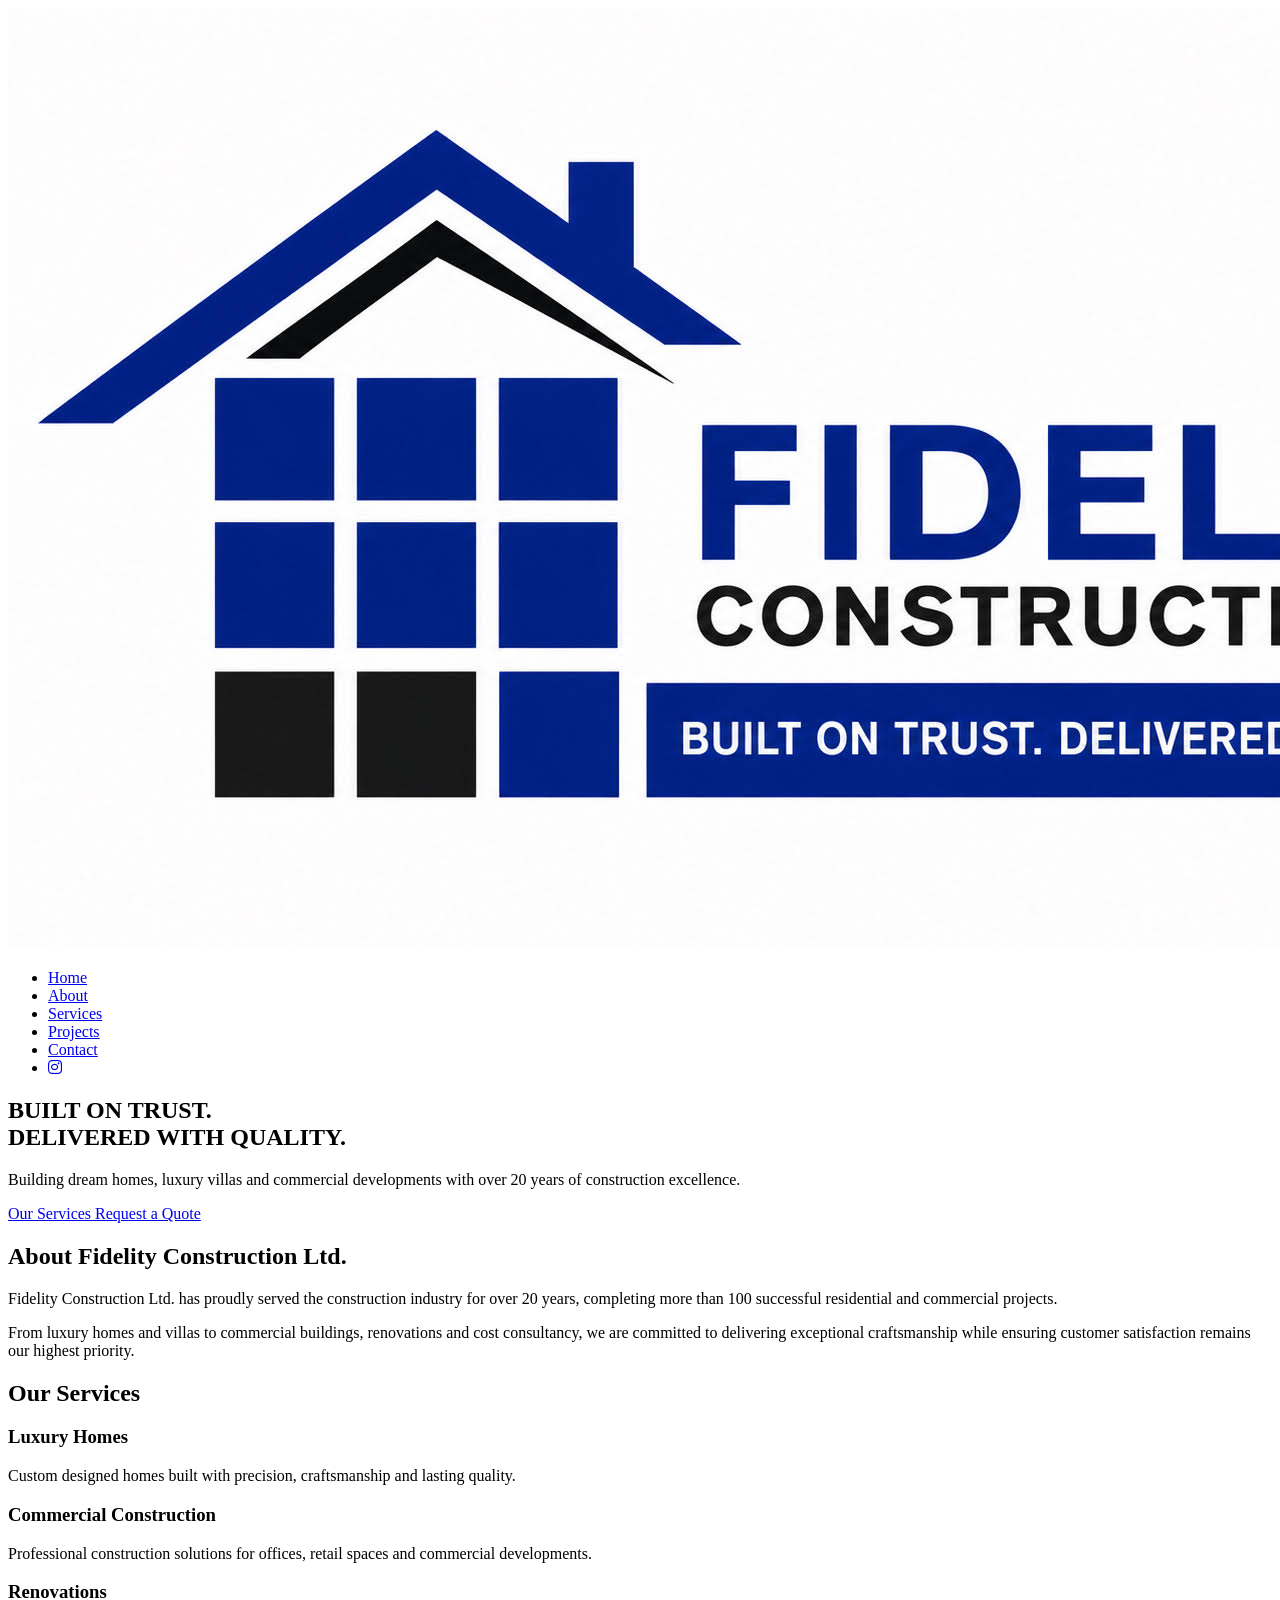
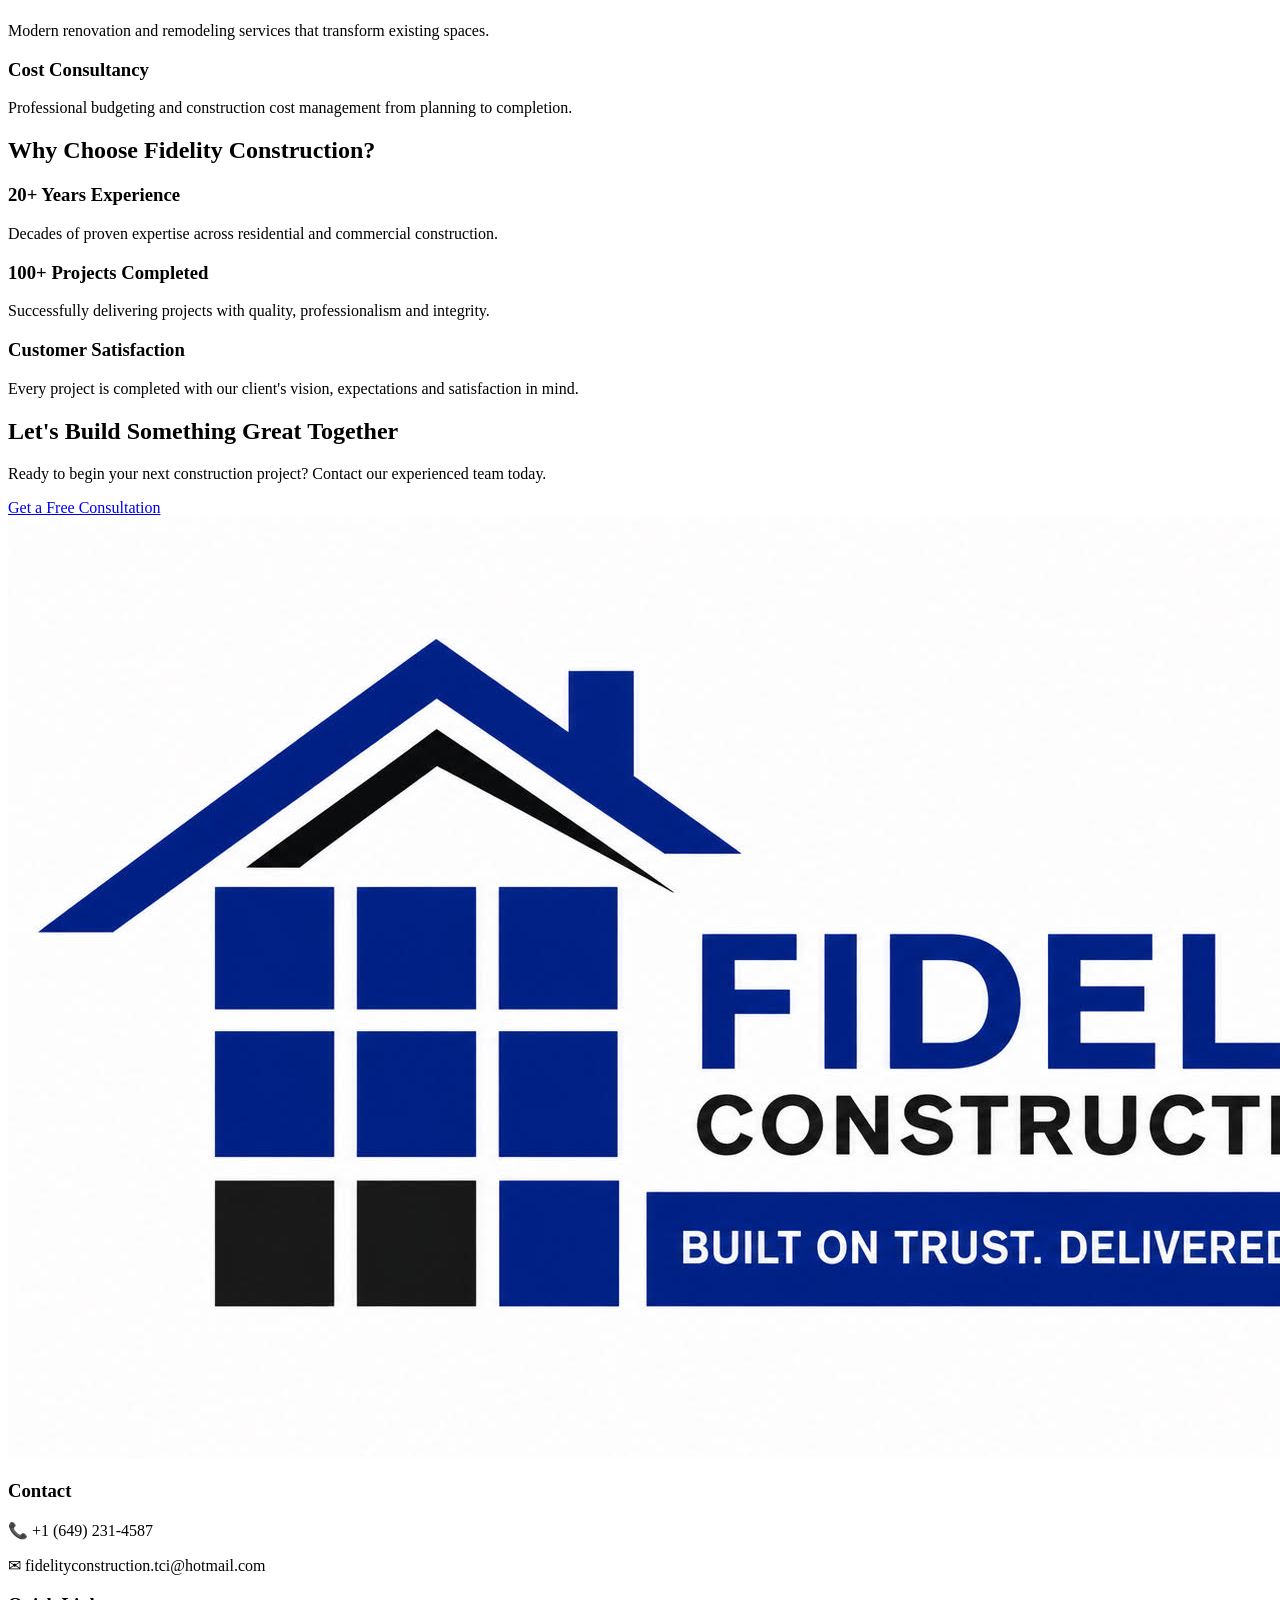
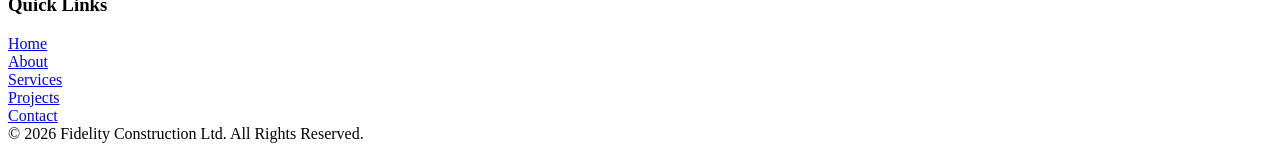
==== index.html @ 287dd8f8 "Update index.html" ====
<!DOCTYPE html>
<html lang="en">

<head>
    <meta charset="UTF-8">
    <meta name="viewport" content="width=device-width, initial-scale=1.0">

    <title>Fidelity Construction Ltd.</title>

    <meta name="description"
        content="Fidelity Construction Ltd. specializes in luxury homes, villas, commercial buildings, renovations and cost consultancy.">

    <link rel="preconnect" href="https://fonts.googleapis.com">
    <link rel="preconnect" href="https://fonts.gstatic.com" crossorigin>

    <link href="https://fonts.googleapis.com/css2?family=Montserrat:wght@400;600;700;800&family=Poppins:wght@300;400;500;600&display=swap"
        rel="stylesheet">
    <link
    rel="stylesheet"
    href="https://cdnjs.cloudflare.com/ajax/libs/font-awesome/6.7.2/css/all.min.css">

    <link rel="stylesheet" href="style.css">
</head>

<body>

    <!-- ========================= -->
    <!-- Navigation -->
    <!-- ========================= -->

    <header>

        <nav class="navbar">

            <div class="logo">

                <img src="images/logo.png" alt="Fidelity Construction Logo">

            </div>

<ul class="nav-links">
    <li><a href="#">Home</a></li>
    <li><a href="about.html">About</a></li>
    <li><a href="services.html">Services</a></li>
    <li><a href="projects.html">Projects</a></li>
    <li><a href="contact.html">Contact</a></li>

    <li>
        <a
            href="https://www.instagram.com/fidelityconstructiontci/"
            target="_blank"
            rel="noopener noreferrer"
            class="instagram-link"
            aria-label="Visit Fidelity Construction on Instagram"
        >
            <i class="fa-brands fa-instagram"></i>
        </a>
    </li>
</ul>

        </nav>

    </header>


    <!-- ========================= -->
    <!-- Hero Section -->
    <!-- ========================= -->

    <section class="hero">

        <div class="hero-overlay">

            <div class="hero-content">

                <h1>
                    BUILT ON TRUST.<br>
                    DELIVERED WITH QUALITY.
                </h1>

                <p>

                    Building dream homes, luxury villas and commercial
                    developments with over 20 years of construction excellence.

                </p>

                <div class="hero-buttons">

                    <a href="services.html" class="btn-primary">
                        Our Services
                    </a>

                    <a href="contact.html" class="btn-secondary">
                        Request a Quote
                    </a>

                </div>

            </div>

        </div>

    </section>


    <!-- ========================= -->
    <!-- About Preview -->
    <!-- ========================= -->

    <section class="about-preview">

        <div class="container">

            <h2>About Fidelity Construction Ltd.</h2>

            <p>

                Fidelity Construction Ltd. has proudly served the construction
                industry for over 20 years, completing more than 100 successful
                residential and commercial projects.

            </p>

            <p>

                From luxury homes and villas to commercial buildings,
                renovations and cost consultancy, we are committed to delivering
                exceptional craftsmanship while ensuring customer satisfaction
                remains our highest priority.

            </p>

        </div>

    </section>


    <!-- ========================= -->
    <!-- Services -->
    <!-- ========================= -->

    <section class="services">

        <div class="container">

            <h2>Our Services</h2>

            <div class="service-grid">

                <div class="service-card">

                    <h3>Luxury Homes</h3>

                    <p>
                        Custom designed homes built with precision,
                        craftsmanship and lasting quality.
                    </p>

                </div>

                <div class="service-card">

                    <h3>Commercial Construction</h3>

                    <p>
                        Professional construction solutions for offices,
                        retail spaces and commercial developments.
                    </p>

                </div>

                <div class="service-card">

                    <h3>Renovations</h3>

                    <p>
                        Modern renovation and remodeling services that
                        transform existing spaces.
                    </p>

                </div>

                <div class="service-card">

                    <h3>Cost Consultancy</h3>

                    <p>
                        Professional budgeting and construction cost
                        management from planning to completion.
                    </p>

                </div>

            </div>

        </div>

    </section>


    <!-- ========================= -->
    <!-- Why Choose Us -->
    <!-- ========================= -->

    <section class="why-us">

        <div class="container">

            <h2>Why Choose Fidelity Construction?</h2>

            <div class="features">

                <div class="feature">

                    <h3>20+ Years Experience</h3>

                    <p>
                        Decades of proven expertise across residential and
                        commercial construction.
                    </p>

                </div>

                <div class="feature">

                    <h3>100+ Projects Completed</h3>

                    <p>
                        Successfully delivering projects with quality,
                        professionalism and integrity.
                    </p>

                </div>

                <div class="feature">

                    <h3>Customer Satisfaction</h3>

                    <p>
                        Every project is completed with our client's vision,
                        expectations and satisfaction in mind.
                    </p>

                </div>

            </div>

        </div>

    </section>


    <!-- ========================= -->
    <!-- Contact Banner -->
    <!-- ========================= -->

    <section class="contact-banner">

        <div class="container">

            <h2>Let's Build Something Great Together</h2>

            <p>
                Ready to begin your next construction project?
                Contact our experienced team today.
            </p>

            <a href="contact.html" class="btn-primary">
                Get a Free Consultation
            </a>

        </div>

    </section>


    <!-- ========================= -->
    <!-- Footer -->
    <!-- ========================= -->

    <footer>

        <div class="container footer-container">

            <div>

                <img src="images/logo.png"
                    alt="Fidelity Construction Logo"
                    class="footer-logo">

            </div>

            <div>

                <h3>Contact</h3>

                <p>

                    📞 +1 (649) 231-4587

                </p>

                <p>

                    ✉ fidelityconstruction.tci@hotmail.com

                </p>

            </div>

            <div>

                <h3>Quick Links</h3>

                <a href="#">Home</a><br>

                <a href="about.html">About</a><br>

                <a href="services.html">Services</a><br>

                <a href="projects.html">Projects</a><br>

                <a href="contact.html">Contact</a>

            </div>

        </div>

        <div class="copyright">

            © 2026 Fidelity Construction Ltd.
            All Rights Reserved.

        </div>

    </footer>

</body>

</html>
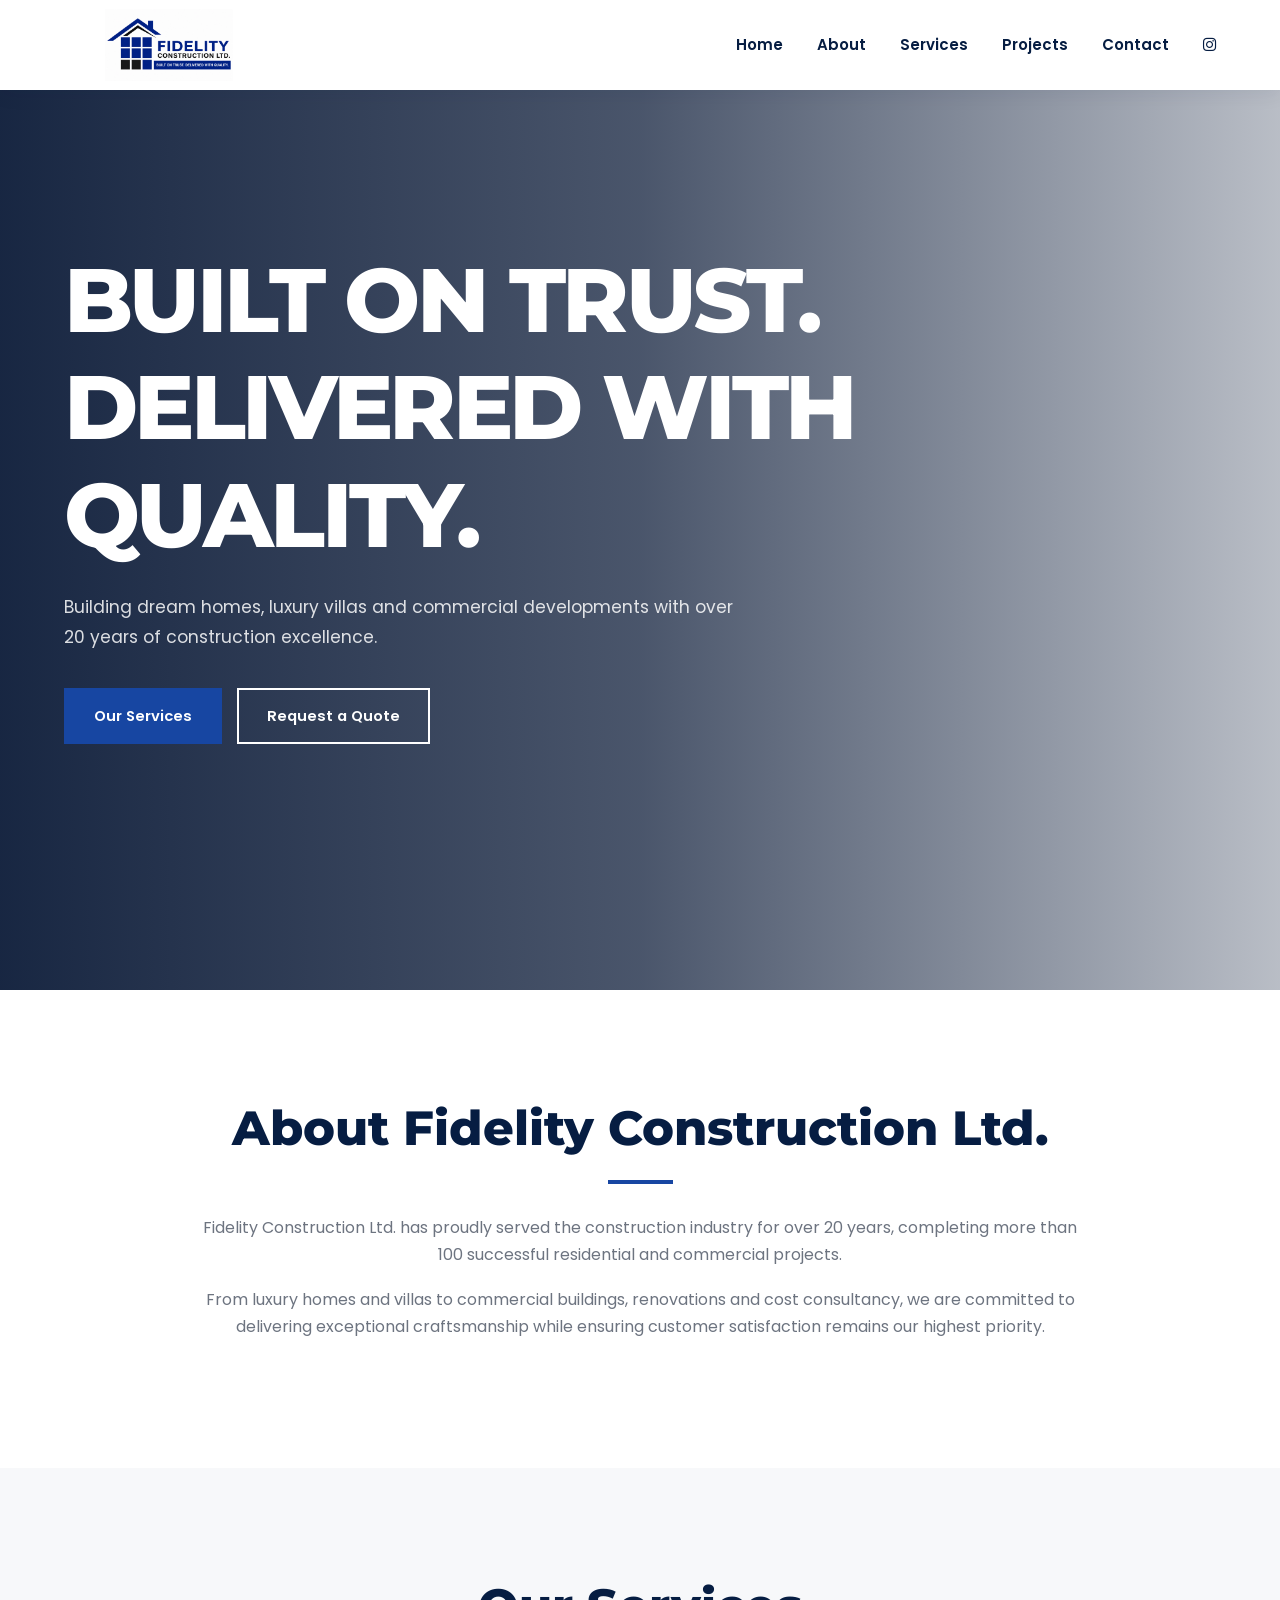
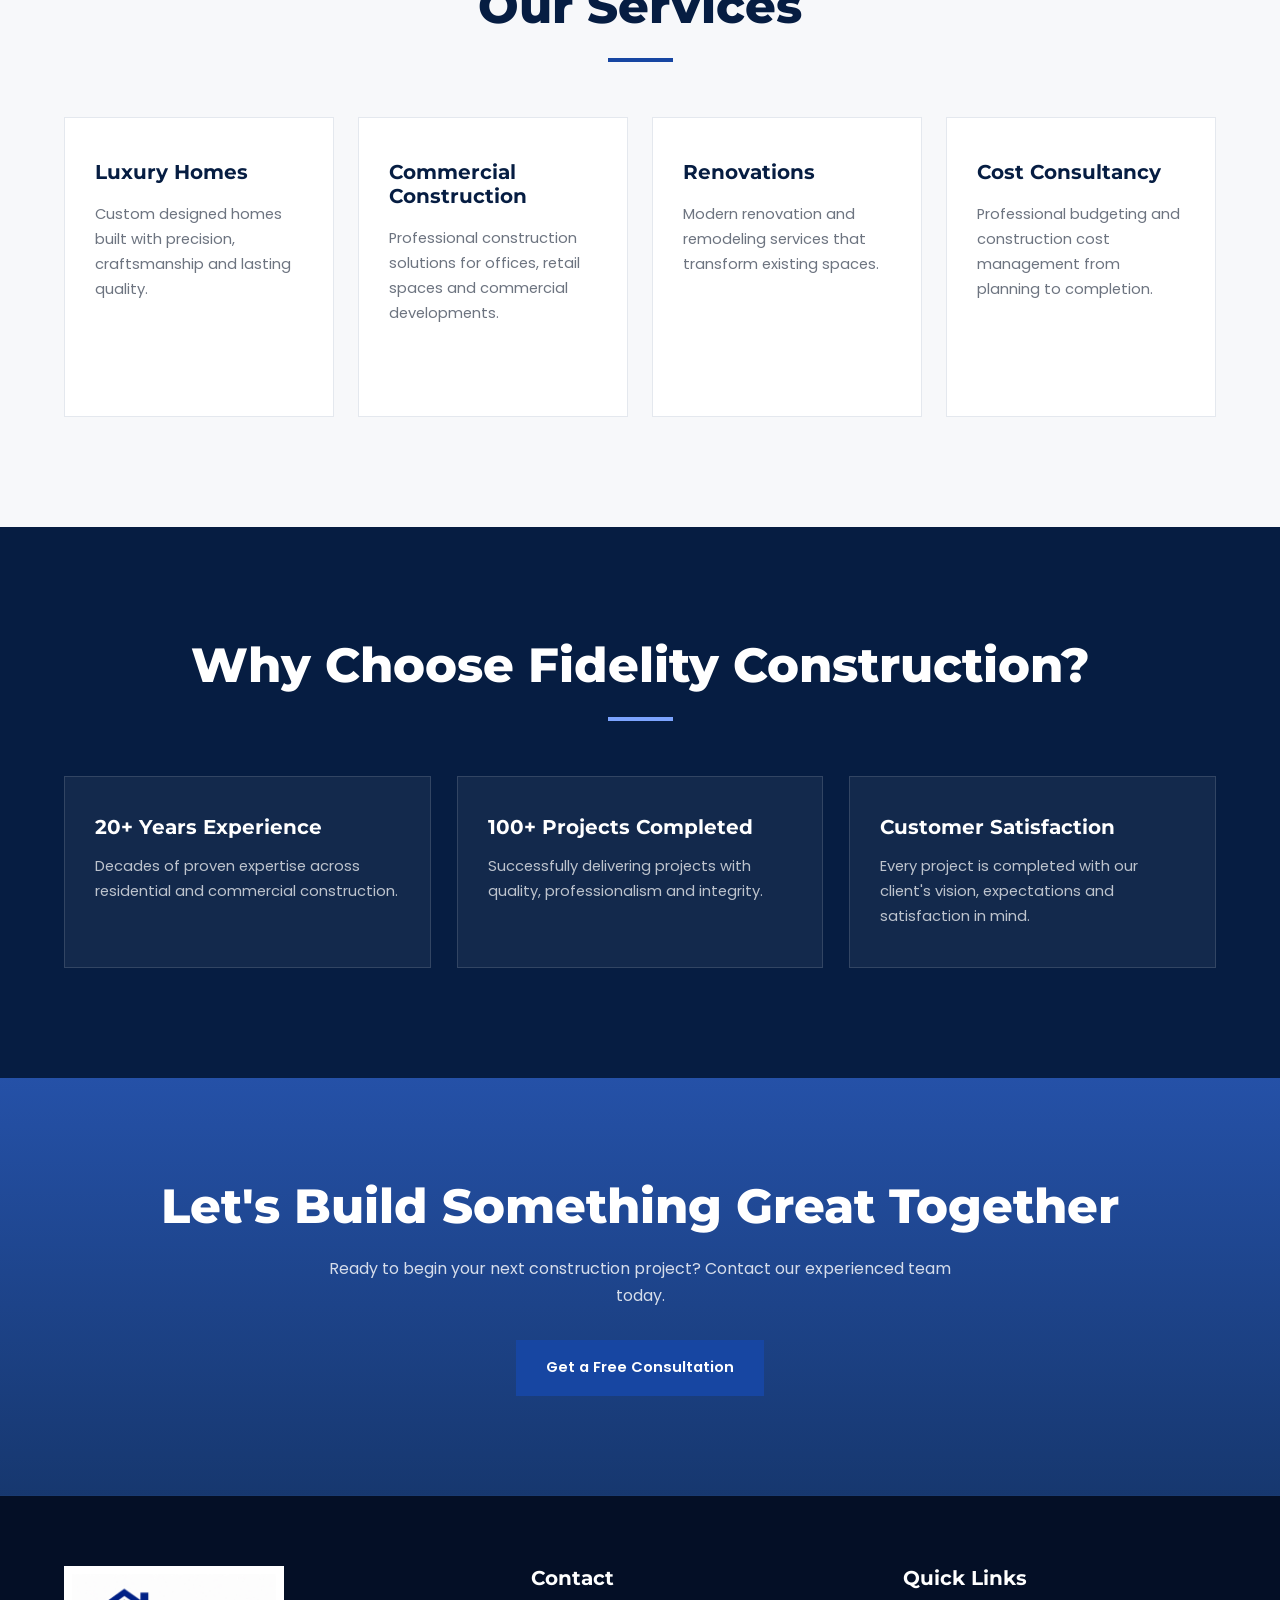
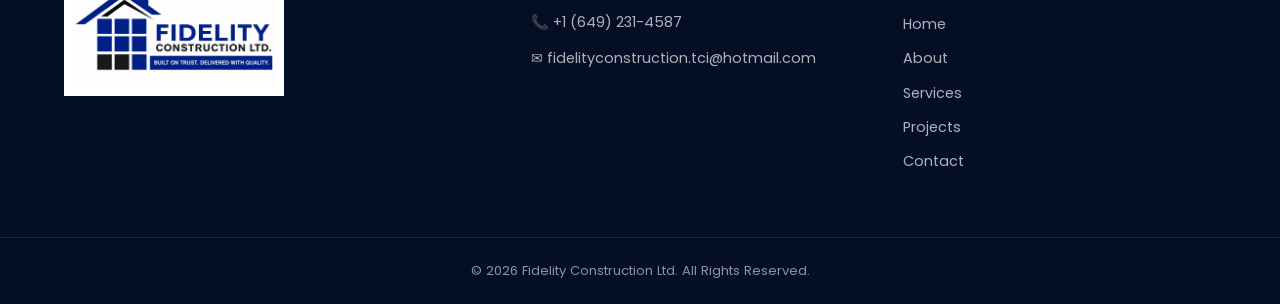
==== commit cd7bdc9c: "Update index.html" ====
--- a/index.html
+++ b/index.html
@@ -3,23 +3,28 @@
 
 <head>
     <meta charset="UTF-8">
-    <meta name="viewport" content="width=device-width, initial-scale=1.0">
+
+    <meta name="viewport"
+          content="width=device-width, initial-scale=1.0">
 
     <title>Fidelity Construction Ltd.</title>
 
-    <meta name="description"
-        content="Fidelity Construction Ltd. specializes in luxury homes, villas, commercial buildings, renovations and cost consultancy.">
-
-    <link rel="preconnect" href="https://fonts.googleapis.com">
-    <link rel="preconnect" href="https://fonts.gstatic.com" crossorigin>
-
-    <link href="https://fonts.googleapis.com/css2?family=Montserrat:wght@400;600;700;800&family=Poppins:wght@300;400;500;600&display=swap"
+    <link rel="preconnect"
+          href="https://fonts.googleapis.com">
+
+    <link rel="preconnect"
+          href="https://fonts.gstatic.com"
+          crossorigin>
+
+    <link
+        href="https://fonts.googleapis.com/css2?family=Montserrat:wght@400;600;700;800&family=Poppins:wght@300;400;500;600&display=swap"
         rel="stylesheet">
+
     <link
-    rel="stylesheet"
-    href="https://cdnjs.cloudflare.com/ajax/libs/font-awesome/6.7.2/css/all.min.css">
-
-    <link rel="stylesheet" href="style.css">
+        rel="stylesheet"
+        href="https://cdnjs.cloudflare.com/ajax/libs/font-awesome/6.7.2/css/all.min.css">
+
+<link rel="stylesheet" href="css/style.css">
 </head>
 
 <body>
--- a/css/style.css
+++ b/css/style.css
@@ -0,0 +1,665 @@
+/* ==================================================
+   FIDELITY CONSTRUCTION LTD.
+   MAIN WEBSITE STYLESHEET
+================================================== */
+
+
+/* ==================================================
+   ROOT COLORS AND VARIABLES
+================================================== */
+
+:root {
+    --primary-blue: #1746a2;
+    --dark-blue: #082b66;
+    --navy-blue: #061d42;
+    --light-blue: #eaf0ff;
+    --white: #ffffff;
+    --off-white: #f7f8fa;
+    --light-gray: #e4e8ee;
+    --medium-gray: #6d7480;
+    --dark-text: #1e2633;
+    --black: #111111;
+
+    --heading-font: "Montserrat", sans-serif;
+    --body-font: "Poppins", sans-serif;
+
+    --box-shadow: 0 15px 40px rgba(6, 29, 66, 0.12);
+    --transition: all 0.3s ease;
+}
+
+
+/* ==================================================
+   GENERAL RESET
+================================================== */
+
+* {
+    margin: 0;
+    padding: 0;
+    box-sizing: border-box;
+}
+
+html {
+    scroll-behavior: smooth;
+}
+
+body {
+    font-family: var(--body-font);
+    color: var(--dark-text);
+    background-color: var(--white);
+    line-height: 1.7;
+}
+
+img {
+    display: block;
+    max-width: 100%;
+}
+
+a {
+    text-decoration: none;
+    color: inherit;
+}
+
+ul {
+    list-style: none;
+}
+
+.container {
+    width: 90%;
+    max-width: 1180px;
+    margin: 0 auto;
+}
+
+
+/* ==================================================
+   TYPOGRAPHY
+================================================== */
+
+h1,
+h2,
+h3 {
+    font-family: var(--heading-font);
+    line-height: 1.2;
+}
+
+h2 {
+    margin-bottom: 20px;
+    color: var(--navy-blue);
+    font-size: clamp(2rem, 4vw, 3rem);
+    font-weight: 800;
+}
+
+h3 {
+    color: var(--navy-blue);
+    font-size: 1.25rem;
+}
+
+p {
+    color: var(--medium-gray);
+}
+
+
+/* ==================================================
+   NAVIGATION BAR
+================================================== */
+
+header {
+    position: fixed;
+    top: 0;
+    left: 0;
+    z-index: 1000;
+    width: 100%;
+    background-color: var(--white);
+    box-shadow: 0 4px 18px rgba(6, 29, 66, 0.08);
+}
+
+.navbar {
+    display: flex;
+    width: 90%;
+    max-width: 1180px;
+    min-height: 90px;
+    margin: 0 auto;
+    align-items: center;
+    justify-content: space-between;
+}
+
+.logo img {
+    width: 210px;
+    max-height: 72px;
+    object-fit: contain;
+}
+
+.nav-links {
+    display: flex;
+    align-items: center;
+    gap: 34px;
+}
+
+.nav-links a {
+    position: relative;
+    color: var(--navy-blue);
+    font-size: 0.94rem;
+    font-weight: 600;
+    transition: var(--transition);
+}
+
+.nav-links a:not(.instagram-link)::after {
+    position: absolute;
+    right: 0;
+    bottom: -8px;
+    left: 0;
+
+    height: 2px;
+
+    background-color: var(--primary-blue);
+
+    content: "";
+
+    transform: scaleX(0);
+    transform-origin: right;
+
+    transition: transform 0.3s ease;
+}
+
+.nav-links a:not(.instagram-link):hover::after {
+    transform: scaleX(1);
+    transform-origin: left;
+}
+
+.nav-links a:hover::after {
+    transform: scaleX(1);
+    transform-origin: left;
+}
+
+
+/* ==================================================
+   HERO SECTION
+================================================== */
+
+.hero {
+    min-height: 100vh;
+    margin-top: 90px;
+
+    background-image:
+        linear-gradient(
+            90deg,
+            rgba(4, 20, 50, 0.92) 0%,
+            rgba(4, 20, 50, 0.72) 50%,
+            rgba(4, 20, 50, 0.28) 100%
+        ),
+        url("images/hero.jpg");
+
+    background-position: center;
+    background-size: cover;
+    background-repeat: no-repeat;
+}
+
+.hero-overlay {
+    display: flex;
+    min-height: calc(100vh - 90px);
+    align-items: center;
+}
+
+.hero-content {
+    width: 90%;
+    max-width: 1180px;
+    margin: 0 auto;
+    padding: 90px 0;
+}
+
+.hero h1 {
+    max-width: 900px;
+    margin-bottom: 25px;
+    color: var(--white);
+    font-size: clamp(3rem, 7vw, 6.5rem);
+    font-weight: 800;
+    letter-spacing: -0.04em;
+    text-transform: uppercase;
+}
+
+.hero p {
+    max-width: 690px;
+    margin-bottom: 36px;
+    color: rgba(255, 255, 255, 0.84);
+    font-size: 1.08rem;
+}
+
+.hero-buttons {
+    display: flex;
+    flex-wrap: wrap;
+    gap: 15px;
+}
+
+
+/* ==================================================
+   BUTTONS
+================================================== */
+
+.btn-primary,
+.btn-secondary {
+    display: inline-flex;
+    min-height: 56px;
+    align-items: center;
+    justify-content: center;
+    padding: 0 28px;
+    border: 2px solid transparent;
+    font-size: 0.92rem;
+    font-weight: 600;
+    transition: var(--transition);
+}
+
+.btn-primary {
+    background-color: var(--primary-blue);
+    color: var(--white);
+}
+
+.btn-primary:hover {
+    background-color: #2360d5;
+    transform: translateY(-3px);
+}
+
+.btn-secondary {
+    border-color: var(--white);
+    color: var(--white);
+    background-color: transparent;
+}
+
+.btn-secondary:hover {
+    background-color: var(--white);
+    color: var(--navy-blue);
+    transform: translateY(-3px);
+}
+
+
+/* ==================================================
+   ABOUT PREVIEW SECTION
+================================================== */
+
+.about-preview {
+    padding: 110px 0;
+    background-color: var(--white);
+}
+
+.about-preview .container {
+    max-width: 900px;
+    text-align: center;
+}
+
+.about-preview h2::after {
+    display: block;
+    width: 65px;
+    height: 4px;
+    margin: 22px auto 30px;
+    background-color: var(--primary-blue);
+    content: "";
+}
+
+.about-preview p {
+    margin-bottom: 18px;
+    font-size: 1rem;
+}
+
+
+/* ==================================================
+   SERVICES SECTION
+================================================== */
+
+.services {
+    padding: 110px 0;
+    background-color: var(--off-white);
+}
+
+.services h2 {
+    margin-bottom: 55px;
+    text-align: center;
+}
+
+.services h2::after {
+    display: block;
+    width: 65px;
+    height: 4px;
+    margin: 22px auto 0;
+    background-color: var(--primary-blue);
+    content: "";
+}
+
+.service-grid {
+    display: grid;
+    grid-template-columns: repeat(4, 1fr);
+    gap: 24px;
+}
+
+.service-card {
+    position: relative;
+    min-height: 300px;
+    padding: 42px 30px;
+    overflow: hidden;
+    border: 1px solid var(--light-gray);
+    background-color: var(--white);
+    transition: var(--transition);
+}
+
+.service-card::before {
+    position: absolute;
+    top: 0;
+    left: 0;
+    width: 100%;
+    height: 5px;
+    background-color: var(--primary-blue);
+    content: "";
+    transform: scaleX(0);
+    transform-origin: left;
+    transition: transform 0.3s ease;
+}
+
+.service-card:hover {
+    border-color: transparent;
+    box-shadow: var(--box-shadow);
+    transform: translateY(-10px);
+}
+
+.service-card:hover::before {
+    transform: scaleX(1);
+}
+
+.service-card h3 {
+    margin-bottom: 18px;
+}
+
+.service-card p {
+    font-size: 0.92rem;
+}
+
+
+/* ==================================================
+   WHY CHOOSE US SECTION
+================================================== */
+
+.why-us {
+    padding: 110px 0;
+    background-color: var(--navy-blue);
+}
+
+.why-us h2 {
+    margin-bottom: 55px;
+    color: var(--white);
+    text-align: center;
+}
+
+.why-us h2::after {
+    display: block;
+    width: 65px;
+    height: 4px;
+    margin: 22px auto 0;
+    background-color: #7ca4ff;
+    content: "";
+}
+
+.features {
+    display: grid;
+    grid-template-columns: repeat(3, 1fr);
+    gap: 26px;
+}
+
+.feature {
+    padding: 38px 30px;
+    border: 1px solid rgba(255, 255, 255, 0.13);
+    background-color: rgba(255, 255, 255, 0.05);
+    transition: var(--transition);
+}
+
+.feature:hover {
+    background-color: rgba(255, 255, 255, 0.1);
+    transform: translateY(-7px);
+}
+
+.feature h3 {
+    margin-bottom: 15px;
+    color: var(--white);
+}
+
+.feature p {
+    color: rgba(255, 255, 255, 0.72);
+    font-size: 0.92rem;
+}
+
+
+/* ==================================================
+   CONTACT BANNER
+================================================== */
+
+.contact-banner {
+    padding: 100px 0;
+    background:
+        linear-gradient(
+            rgba(23, 70, 162, 0.94),
+            rgba(8, 43, 102, 0.94)
+        ),
+        url("images/contact-background.jpg");
+
+    background-position: center;
+    background-size: cover;
+    background-repeat: no-repeat;
+    text-align: center;
+}
+
+.contact-banner h2 {
+    color: var(--white);
+}
+
+.contact-banner p {
+    max-width: 650px;
+    margin: 0 auto 30px;
+    color: rgba(255, 255, 255, 0.82);
+}
+
+
+/* ==================================================
+   FOOTER
+================================================== */
+
+footer {
+    padding-top: 70px;
+    background-color: #040f26;
+}
+
+.footer-container {
+    display: grid;
+    grid-template-columns: 1.3fr 1fr 1fr;
+    gap: 60px;
+    padding-bottom: 55px;
+}
+
+.footer-logo {
+    width: 220px;
+    padding: 8px;
+    background-color: var(--white);
+}
+
+footer h3 {
+    margin-bottom: 20px;
+    color: var(--white);
+}
+
+footer p,
+footer a {
+    color: rgba(255, 255, 255, 0.68);
+    font-size: 0.9rem;
+}
+
+footer p {
+    margin-bottom: 12px;
+}
+
+footer a {
+    display: inline-block;
+    margin-bottom: 8px;
+    transition: var(--transition);
+}
+
+footer a:hover {
+    color: #8aafff;
+    transform: translateX(4px);
+}
+
+.copyright {
+    padding: 22px 20px;
+    border-top: 1px solid rgba(255, 255, 255, 0.1);
+    color: rgba(255, 255, 255, 0.55);
+    font-size: 0.82rem;
+    text-align: center;
+}
+
+
+/* ==================================================
+   TABLET RESPONSIVE DESIGN
+================================================== */
+
+@media screen and (max-width: 1000px) {
+
+    .navbar {
+        min-height: 82px;
+    }
+
+    .logo img {
+        width: 180px;
+    }
+
+    .nav-links {
+        gap: 22px;
+    }
+
+    .hero {
+        margin-top: 82px;
+    }
+
+    .hero-overlay {
+        min-height: calc(100vh - 82px);
+    }
+
+    .service-grid {
+        grid-template-columns: repeat(2, 1fr);
+    }
+
+    .features {
+        grid-template-columns: repeat(3, 1fr);
+    }
+
+    .footer-container {
+        gap: 35px;
+    }
+}
+
+
+/* ==================================================
+   MOBILE RESPONSIVE DESIGN
+================================================== */
+
+@media screen and (max-width: 760px) {
+
+    .navbar {
+        flex-direction: column;
+        padding: 14px 0 18px;
+    }
+
+    .logo img {
+        width: 175px;
+        margin-bottom: 12px;
+    }
+
+    .nav-links {
+        flex-wrap: wrap;
+        justify-content: center;
+        gap: 12px 20px;
+    }
+
+    .nav-links a {
+        font-size: 0.85rem;
+    }
+
+    .hero {
+        margin-top: 132px;
+        background-position: 65% center;
+    }
+
+    .hero-overlay {
+        min-height: calc(100vh - 132px);
+        background-color: rgba(4, 20, 50, 0.18);
+    }
+
+    .hero h1 {
+        font-size: clamp(2.7rem, 13vw, 4.5rem);
+    }
+
+    .hero p {
+        font-size: 0.98rem;
+    }
+
+    .hero-buttons {
+        flex-direction: column;
+    }
+
+    .btn-primary,
+    .btn-secondary {
+        width: 100%;
+    }
+
+    .about-preview,
+    .services,
+    .why-us,
+    .contact-banner {
+        padding: 80px 0;
+    }
+
+    .service-grid,
+    .features,
+    .footer-container {
+        grid-template-columns: 1fr;
+    }
+
+    .feature {
+        text-align: center;
+    }
+
+    .footer-container {
+        gap: 40px;
+    }
+}
+
+
+/* ==================================================
+   SMALL MOBILE DEVICES
+================================================== */
+
+@media screen and (max-width: 480px) {
+
+    .container,
+    .navbar,
+    .hero-content {
+        width: 92%;
+    }
+
+    .nav-links {
+        gap: 10px 15px;
+    }
+
+    .nav-links a {
+        font-size: 0.78rem;
+    }
+
+    .hero {
+        min-height: 670px;
+    }
+
+    .hero-overlay {
+        min-height: 670px;
+    }
+
+    .hero h1 {
+        font-size: 2.65rem;
+    }
+
+    .service-card {
+        min-height: auto;
+        padding: 35px 25px;
+    }
+}
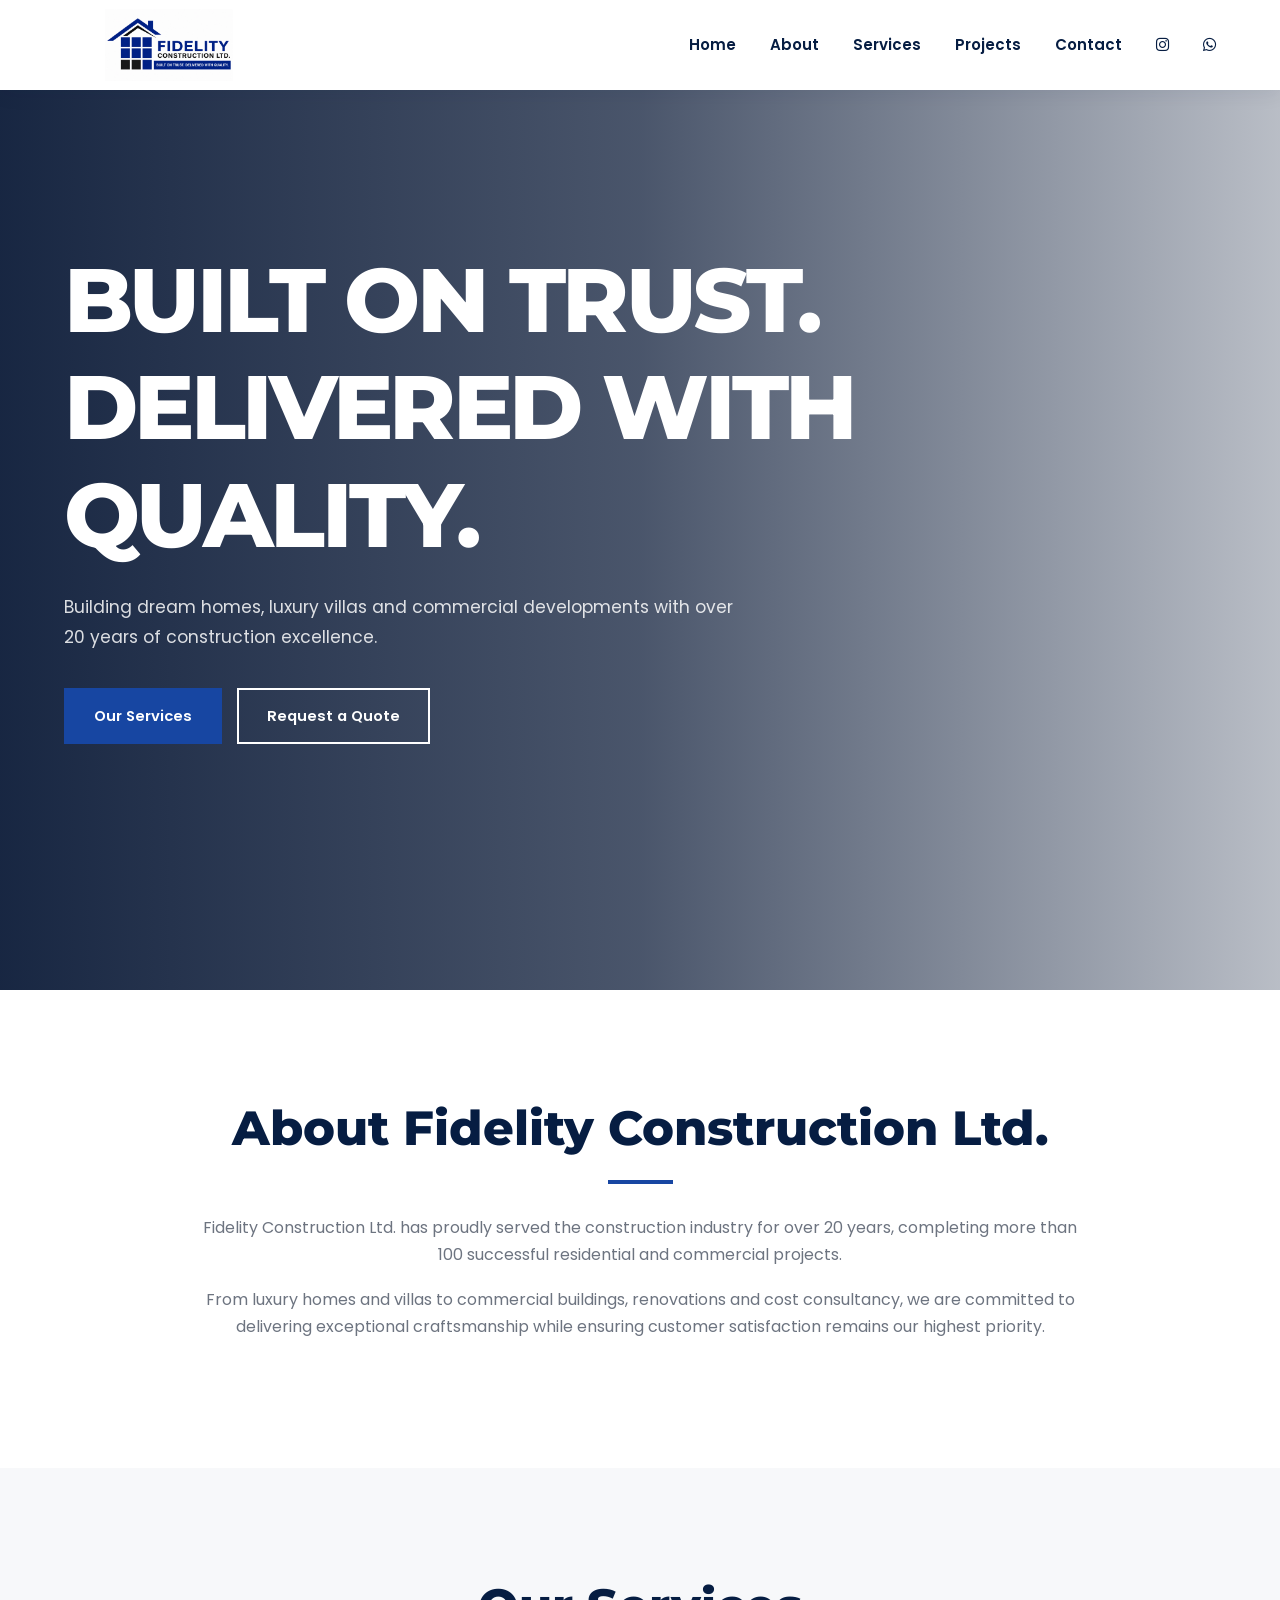
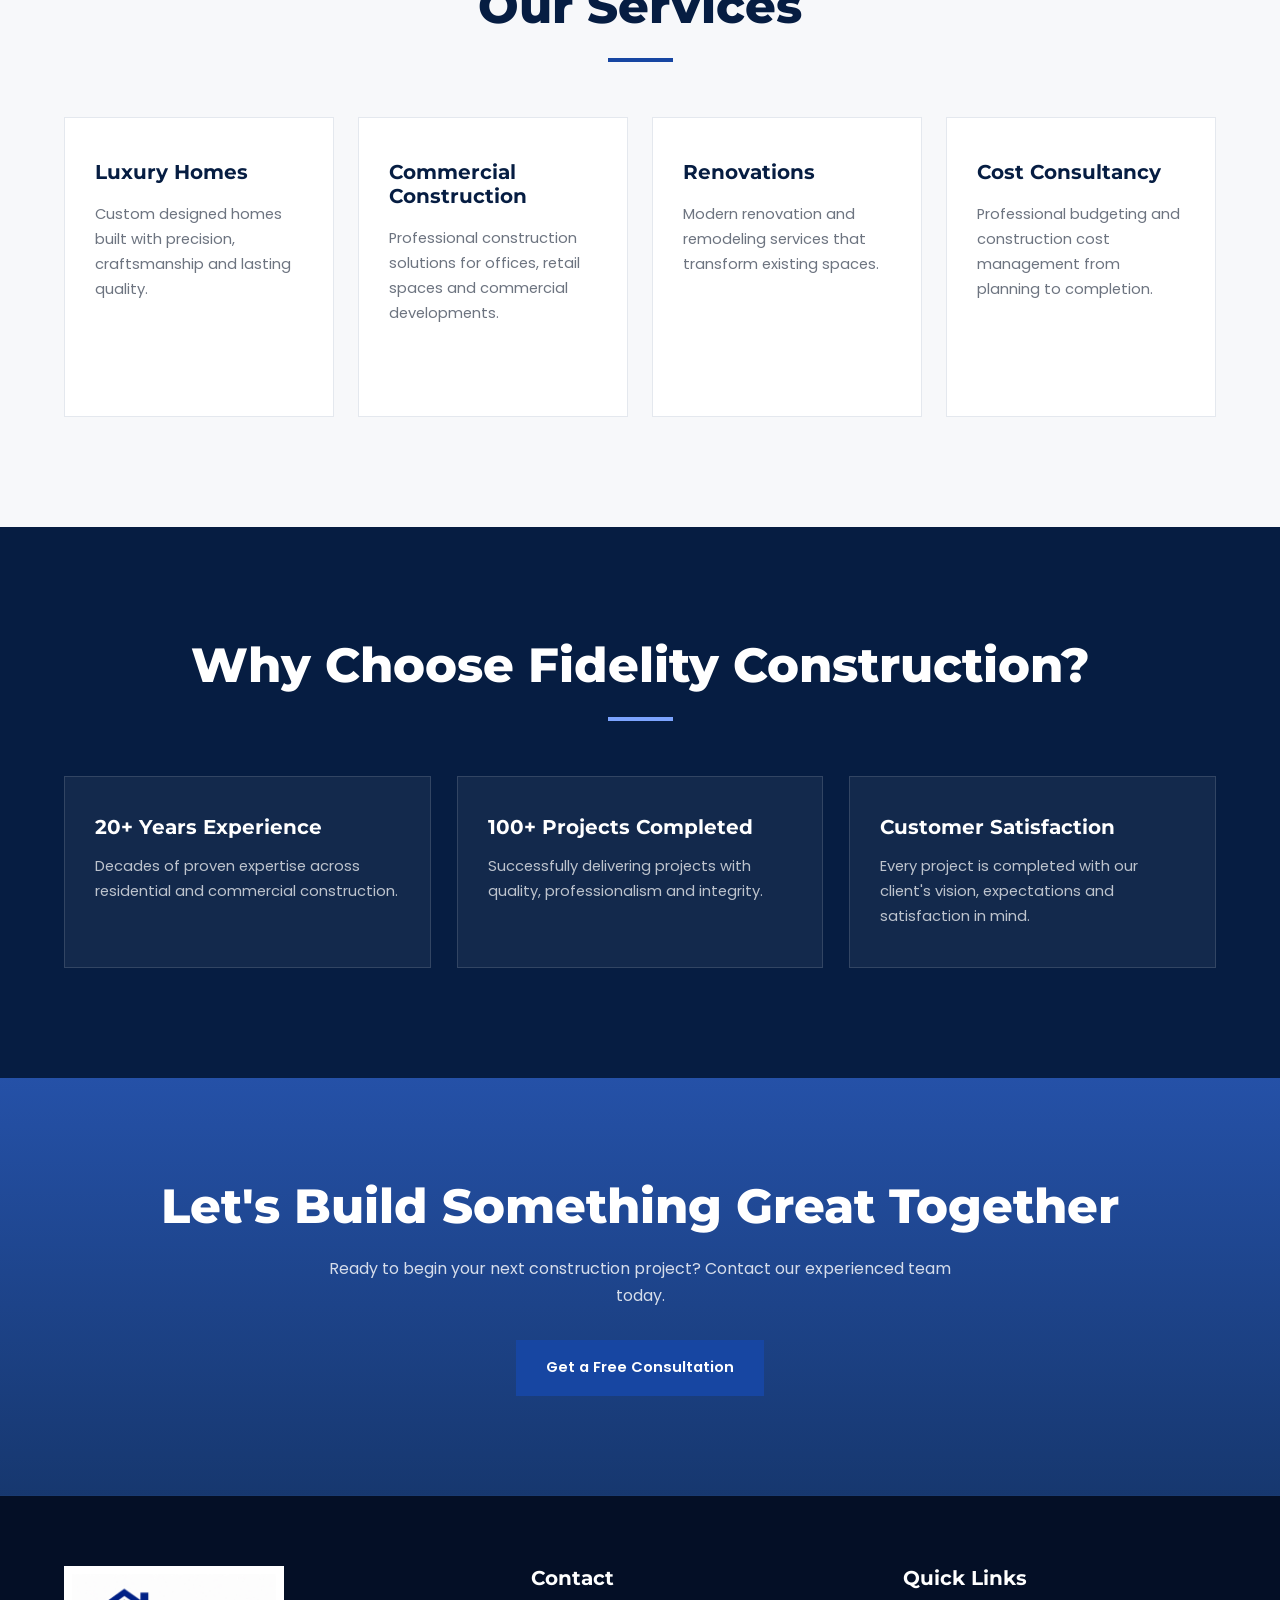
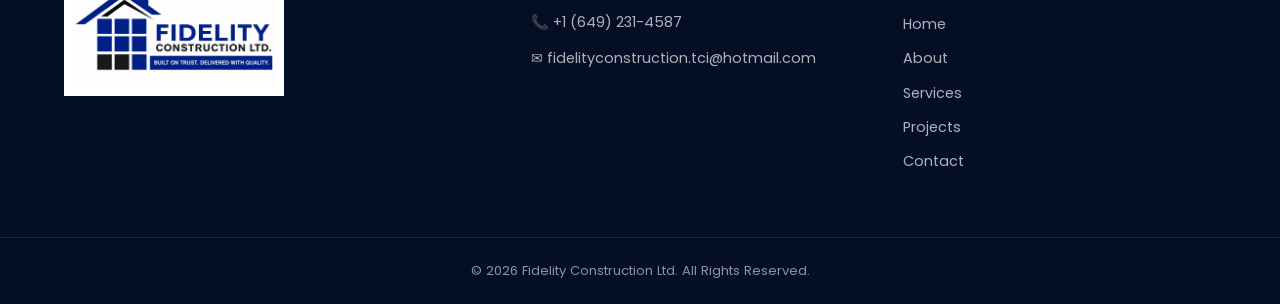
==== commit c1a64b58: "Update index.html" ====
--- a/index.html
+++ b/index.html
@@ -61,6 +61,18 @@
             <i class="fa-brands fa-instagram"></i>
         </a>
     </li>
+        <a
+            href="https://wa.me/16492314587"
+            target="_blank"
+            rel="noopener noreferrer"
+            class="whatsapp-link"
+            aria-label="Chat with us on WhatsApp">
+
+            <i class="fa-brands fa-whatsapp"></i>
+
+    </a>
+
+</li>
 </ul>
 
         </nav>
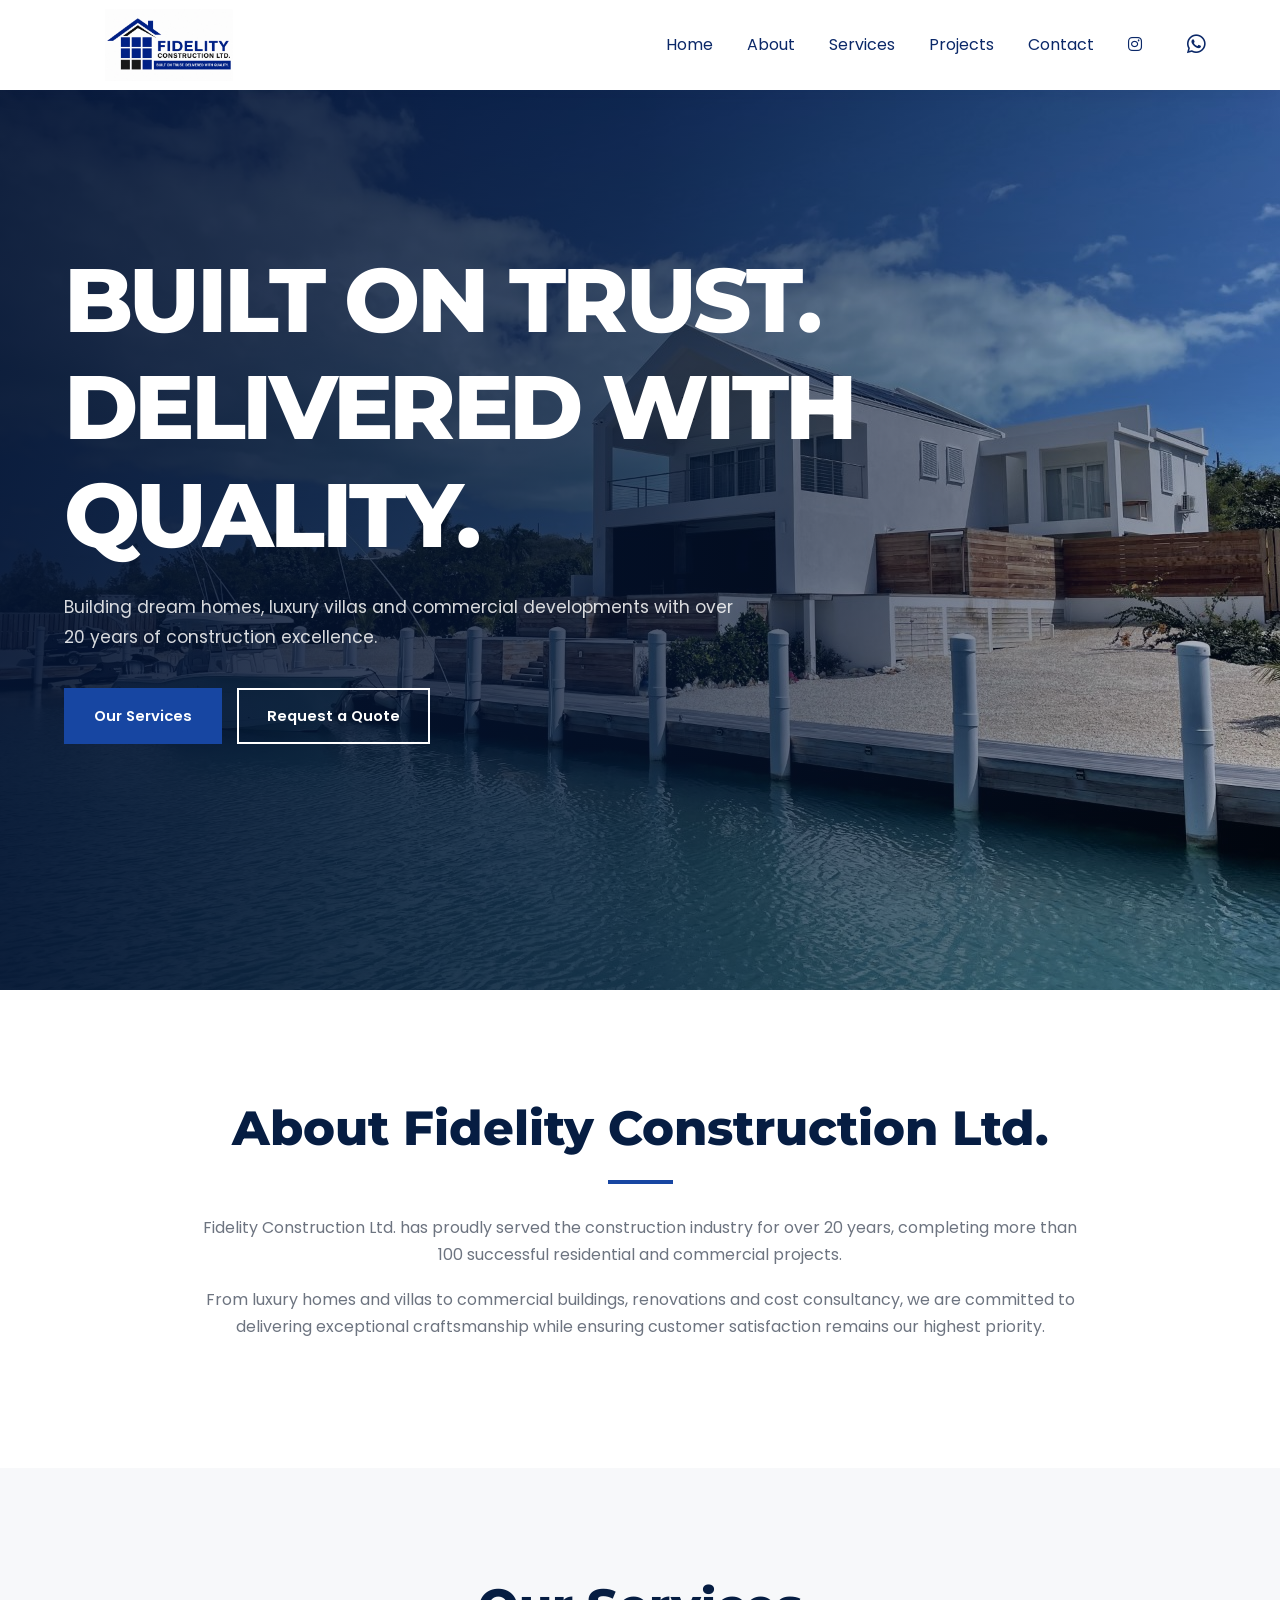
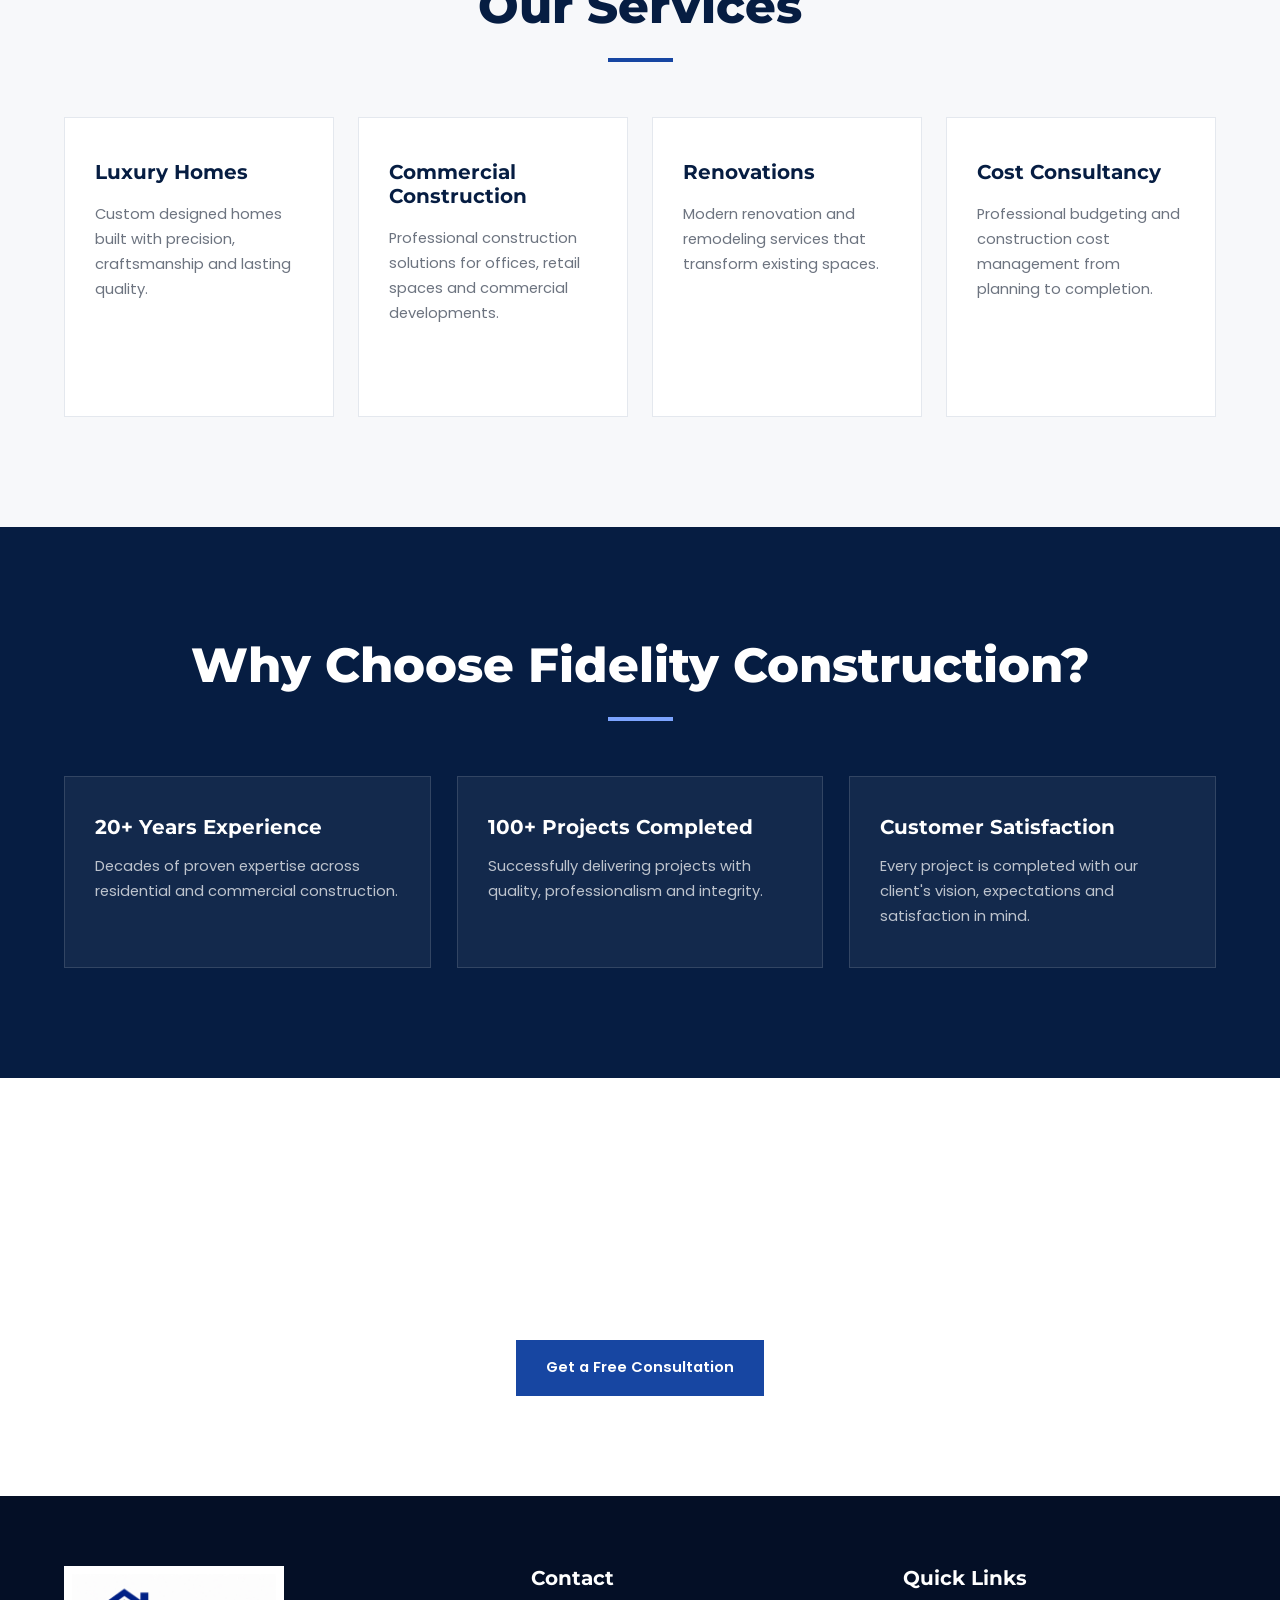
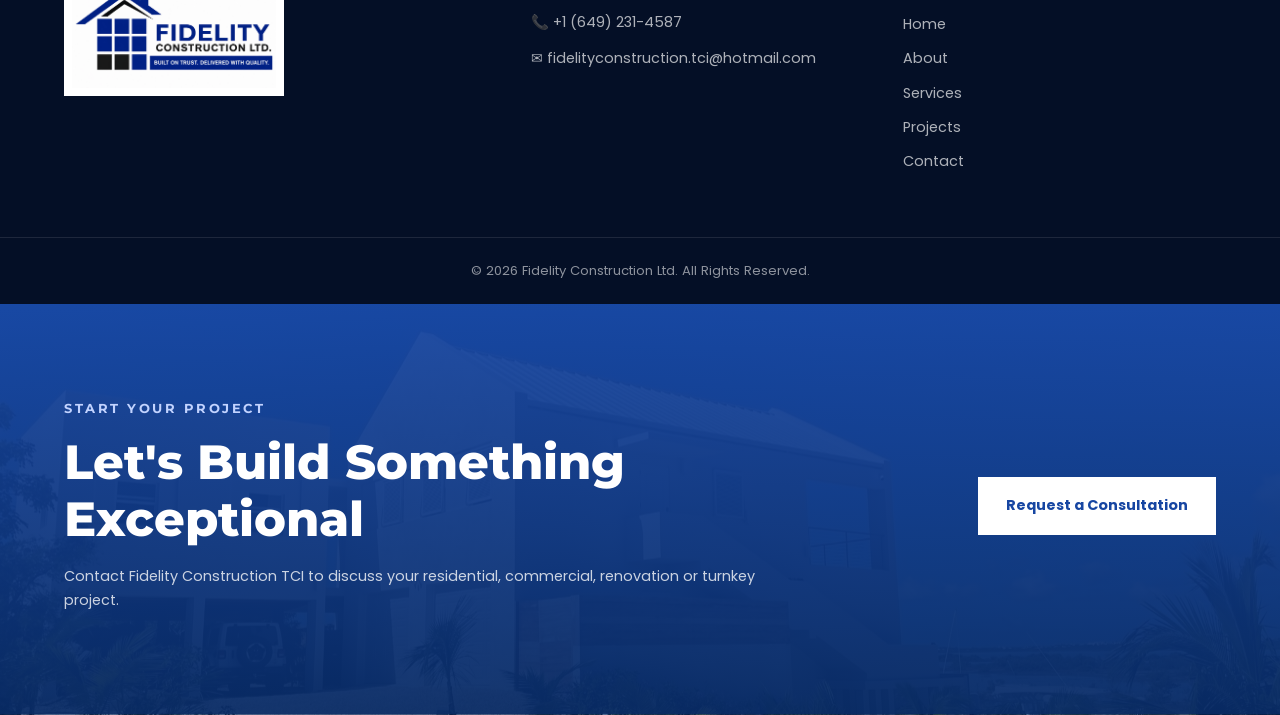
==== commit edece6ac: "Update index.html" ====
--- a/index.html
+++ b/index.html
@@ -350,7 +350,41 @@
             All Rights Reserved.
 
         </div>
-
+        
+<!-- ==========================================
+     CALL TO ACTION
+========================================== -->
+
+<section class="projects-page-cta">
+
+    <div class="container projects-cta-content">
+
+        <div>
+
+            <p class="projects-section-label">
+                START YOUR PROJECT
+            </p>
+
+            <h2>
+                Let's Build Something Exceptional
+            </h2>
+
+            <p>
+                Contact Fidelity Construction TCI to discuss your residential,
+                commercial, renovation or turnkey project.
+            </p>
+
+        </div>
+
+        <a href="contact.html" class="projects-cta-button">
+
+            Request a Consultation
+
+        </a>
+
+    </div>
+
+</section>
     </footer>
 
 </body>
--- a/css/style.css
+++ b/css/style.css
@@ -134,40 +134,69 @@
     gap: 34px;
 }
 
+/* Navigation links */
+
 .nav-links a {
     position: relative;
-    color: var(--navy-blue);
-    font-size: 0.94rem;
-    font-weight: 600;
-    transition: var(--transition);
-}
-
-.nav-links a:not(.instagram-link)::after {
+    color: #0b2868;
+    text-decoration: none;
+}
+
+/* Hide every underline by default */
+
+.nav-links a::after {
+    content: "";
     position: absolute;
     right: 0;
-    bottom: -8px;
+    bottom: -10px;
     left: 0;
 
     height: 2px;
-
-    background-color: var(--primary-blue);
-
-    content: "";
+    background-color: #1746a2;
 
     transform: scaleX(0);
-    transform-origin: right;
-
+    transform-origin: center;
     transition: transform 0.3s ease;
 }
 
-.nav-links a:not(.instagram-link):hover::after {
-    transform: scaleX(1);
-    transform-origin: left;
-}
+/* Show underline when hovering */
 
 .nav-links a:hover::after {
     transform: scaleX(1);
-    transform-origin: left;
+}
+
+/* Keep underline on the current page only */
+
+.nav-links a.active::after {
+    transform: scaleX(1);
+}
+
+/* Never underline social-media icons */
+
+.nav-links a.instagram-link::after,
+.nav-links a.whatsapp-link::after {
+    display: none;
+}
+.whatsapp-link{
+
+    display:flex;
+
+    align-items:center;
+
+    justify-content:center;
+
+    width:40px;
+
+    height:40px;
+
+    border-radius:50%;
+
+    color:#082B66;
+
+    font-size:1.35rem;
+
+    transition:0.3s ease;
+
 }
 
 
@@ -186,7 +215,7 @@
             rgba(4, 20, 50, 0.72) 50%,
             rgba(4, 20, 50, 0.28) 100%
         ),
-        url("images/hero.jpg");
+        url("../images/hero.jpg");
 
     background-position: center;
     background-size: cover;
@@ -434,8 +463,7 @@
             rgba(23, 70, 162, 0.94),
             rgba(8, 43, 102, 0.94)
         ),
-        url("images/contact-background.jpg");
-
+      url("../images/contact-background.jpg")
     background-position: center;
     background-size: cover;
     background-repeat: no-repeat;
@@ -625,41 +653,1792 @@
     }
 }
 
-
 /* ==================================================
-   SMALL MOBILE DEVICES
+   ABOUT PAGE
 ================================================== */
 
-@media screen and (max-width: 480px) {
-
-    .container,
-    .navbar,
-    .hero-content {
-        width: 92%;
-    }
-
-    .nav-links {
-        gap: 10px 15px;
-    }
-
-    .nav-links a {
-        font-size: 0.78rem;
-    }
-
-    .hero {
-        min-height: 670px;
-    }
-
-    .hero-overlay {
-        min-height: 670px;
-    }
-
-    .hero h1 {
-        font-size: 2.65rem;
-    }
-
-    .service-card {
+/* About hero */
+
+.about-hero {
+    min-height: 620px;
+    margin-top: 90px;
+
+    background-image:
+        linear-gradient(
+            90deg,
+            rgba(4, 20, 50, 0.88) 0%,
+            rgba(4, 20, 50, 0.68) 50%,
+            rgba(4, 20, 50, 0.3) 100%
+        ),
+        url("../images/hero.jpg")
+
+    background-position: center;
+    background-size: cover;
+    background-repeat: no-repeat;
+}
+
+.about-hero .hero-overlay {
+    display: flex;
+    min-height: 620px;
+    align-items: center;
+}
+
+.about-hero .hero-content {
+    width: 90%;
+    max-width: 1180px;
+    margin: 0 auto;
+    padding: 80px 0;
+    text-align: left;
+}
+
+.about-hero .hero-subtitle {
+    margin-bottom: 18px;
+    color: #9cb9ff;
+    font-family: var(--heading-font);
+    font-size: 0.85rem;
+    font-weight: 700;
+    letter-spacing: 3px;
+}
+
+.about-hero h1 {
+    max-width: 900px;
+    margin-bottom: 25px;
+    color: var(--white);
+    font-size: clamp(2.8rem, 6vw, 5rem);
+    font-weight: 800;
+    line-height: 1.12;
+    letter-spacing: -0.03em;
+    text-transform: uppercase;
+}
+
+.about-hero .hero-content > p:last-child {
+    max-width: 670px;
+    margin: 0;
+    color: rgba(255, 255, 255, 0.84);
+    font-size: 1.08rem;
+}
+
+
+/* Our story */
+
+.about {
+    padding: 110px 0;
+    background-color: var(--white);
+}
+
+.section-title {
+    max-width: 780px;
+    margin-bottom: 50px;
+}
+
+.section-title span {
+    display: inline-block;
+    margin-bottom: 12px;
+    color: var(--primary-blue);
+    font-family: var(--heading-font);
+    font-size: 0.82rem;
+    font-weight: 700;
+    letter-spacing: 2.5px;
+}
+
+.section-title h2 {
+    margin-bottom: 0;
+}
+
+.about-grid {
+    display: grid;
+    grid-template-columns: 1.05fr 0.95fr;
+    align-items: center;
+    gap: 70px;
+}
+
+.about-grid p {
+    color: var(--medium-gray);
+    line-height: 1.9;
+}
+
+.about-grid img {
+    width: 100%;
+    min-height: 560px;
+    border-radius: 6px;
+    object-fit: cover;
+    box-shadow: var(--box-shadow);
+}
+
+
+/* Mission and vision */
+
+.services .section-title {
+    margin-right: auto;
+    margin-left: auto;
+    text-align: center;
+}
+
+.services-grid {
+    display: grid;
+    grid-template-columns: repeat(2, 1fr);
+    max-width: 1000px;
+    margin: 0 auto;
+    gap: 30px;
+}
+
+.services-grid .service-card {
+    min-height: 360px;
+    padding: 48px 38px;
+    text-align: center;
+}
+
+.services-grid .service-card i {
+    display: flex;
+    width: 82px;
+    height: 82px;
+    align-items: center;
+    justify-content: center;
+    margin: 0 auto 26px;
+    border-radius: 50%;
+    background-color: var(--light-blue);
+    color: var(--primary-blue);
+    font-size: 2rem;
+}
+
+.services-grid .service-card h3 {
+    margin-bottom: 18px;
+    font-size: 1.5rem;
+}
+
+.services-grid .service-card p {
+    line-height: 1.9;
+}
+
+
+/* About-page contact button */
+
+.contact-banner .btn {
+    display: inline-flex;
+    min-height: 56px;
+    align-items: center;
+    justify-content: center;
+    padding: 0 30px;
+    background-color: var(--white);
+    color: var(--primary-blue);
+    font-size: 0.92rem;
+    font-weight: 700;
+    transition: var(--transition);
+}
+
+.contact-banner .btn:hover {
+    background-color: var(--navy-blue);
+    color: var(--white);
+    transform: translateY(-3px);
+}
+
+
+/* About-page footer HTML */
+
+.footer-content {
+    width: 90%;
+    max-width: 850px;
+    margin: 0 auto;
+    padding-bottom: 50px;
+    text-align: center;
+}
+
+.footer-content img {
+    width: 220px;
+    margin: 0 auto 25px;
+    padding: 8px;
+    background-color: var(--white);
+}
+
+.footer-content p {
+    margin-bottom: 10px;
+}
+
+
+/* ==================================================
+   ABOUT PAGE RESPONSIVE DESIGN
+================================================== */
+
+@media screen and (max-width: 1000px) {
+
+    .about-grid {
+        grid-template-columns: 1fr;
+        gap: 50px;
+    }
+
+    .about-grid img {
+        min-height: 440px;
+    }
+}
+
+@media screen and (max-width: 760px) {
+
+    .about-hero {
+        min-height: 520px;
+        margin-top: 132px;
+        background-position: 65% center;
+    }
+
+    .about-hero .hero-overlay {
+        min-height: 520px;
+    }
+
+    .about-hero .hero-content {
+        padding: 65px 0;
+        text-align: center;
+    }
+
+    .about-hero h1 {
+        font-size: clamp(2.2rem, 11vw, 3.5rem);
+    }
+
+    .about-hero .hero-content > p:last-child {
+        margin-right: auto;
+        margin-left: auto;
+    }
+
+    .about {
+        padding: 80px 0;
+    }
+
+    .section-title {
+        margin-bottom: 38px;
+        text-align: center;
+    }
+
+    .about-grid img {
+        min-height: 340px;
+    }
+
+    .services-grid {
+        grid-template-columns: 1fr;
+    }
+
+    .services-grid .service-card {
         min-height: auto;
-        padding: 35px 25px;
-    }
-}
+        padding: 40px 25px;
+    }
+}
+
+/* ==================================================
+   CONTACT HERO
+================================================== */
+
+.contact-page-hero {
+    min-height: 580px;
+    margin-top: 90px;
+
+    background-image:
+        linear-gradient(
+            90deg,
+            rgba(4, 20, 50, 0.9) 0%,
+            rgba(4, 20, 50, 0.65) 55%,
+            rgba(4, 20, 50, 0.25) 100%
+        ),
+        url("../images/contact-hero.jpg");
+
+    background-position: center;
+    background-size: cover;
+    background-repeat: no-repeat;
+}
+
+.contact-page-hero-overlay {
+    display: flex;
+    min-height: 580px;
+    align-items: center;
+}
+
+.contact-page-hero-content {
+    width: 90%;
+    max-width: 1180px;
+    margin: 0 auto;
+    padding: 80px 0;
+}
+
+.contact-eyebrow {
+    margin-bottom: 16px;
+    color: #9cb9ff;
+    font-family: var(--heading-font);
+    font-size: 0.85rem;
+    font-weight: 700;
+    letter-spacing: 3px;
+}
+
+.contact-page-hero h1 {
+    max-width: 900px;
+    margin-bottom: 25px;
+    color: var(--white);
+    font-family: var(--heading-font);
+    font-size: clamp(2.8rem, 6vw, 5.5rem);
+    font-weight: 800;
+    line-height: 1.08;
+    text-transform: uppercase;
+}
+
+.contact-page-hero-content > p:last-child {
+    max-width: 700px;
+    color: rgba(255, 255, 255, 0.86);
+    font-size: 1.08rem;
+}
+
+
+/* Contact heading */
+
+.contact-section-heading {
+    max-width: 760px;
+    margin: 0 auto 55px;
+    text-align: center;
+}
+
+.contact-section-heading span,
+.contact-form-intro > span,
+.instagram-cta-content span {
+    display: inline-block;
+    margin-bottom: 12px;
+    color: var(--primary-blue);
+    font-family: var(--heading-font);
+    font-size: 0.82rem;
+    font-weight: 700;
+    letter-spacing: 2.5px;
+}
+
+.contact-section-heading p {
+    max-width: 650px;
+    margin: 0 auto;
+}
+
+
+/* Contact cards */
+
+.contact-details-section {
+    padding: 110px 0;
+    background-color: var(--white);
+}
+
+.contact-cards {
+    display: grid;
+    grid-template-columns: repeat(4, 1fr);
+    gap: 24px;
+}
+
+.contact-card {
+    position: relative;
+    min-height: 320px;
+    padding: 38px 28px;
+    overflow: hidden;
+    border: 1px solid var(--light-gray);
+    background-color: var(--white);
+    text-align: center;
+    transition: var(--transition);
+}
+
+.contact-card::before {
+    position: absolute;
+    top: 0;
+    left: 0;
+    width: 100%;
+    height: 5px;
+    background-color: var(--primary-blue);
+    content: "";
+    transform: scaleX(0);
+    transform-origin: left;
+    transition: transform 0.3s ease;
+}
+
+.contact-card:hover {
+    border-color: transparent;
+    box-shadow: var(--box-shadow);
+    transform: translateY(-8px);
+}
+
+.contact-card:hover::before {
+    transform: scaleX(1);
+}
+
+.contact-card-icon {
+    display: flex;
+    width: 74px;
+    height: 74px;
+    align-items: center;
+    justify-content: center;
+    margin: 0 auto 24px;
+    border-radius: 50%;
+    background-color: var(--light-blue);
+    color: var(--primary-blue);
+    font-size: 1.7rem;
+}
+
+.contact-card h3 {
+    margin-bottom: 14px;
+    font-size: 1.25rem;
+}
+
+.contact-card p {
+    min-height: 75px;
+    margin-bottom: 18px;
+    font-size: 0.9rem;
+}
+
+.contact-card a {
+    color: var(--primary-blue);
+    font-size: 0.88rem;
+    font-weight: 600;
+    overflow-wrap: anywhere;
+}
+
+.contact-card a:hover {
+    color: var(--dark-blue);
+}
+
+
+/* Contact form section */
+
+.contact-form-section {
+    padding: 110px 0;
+    background-color: var(--off-white);
+}
+
+.contact-form-grid {
+    display: grid;
+    grid-template-columns: 0.85fr 1.15fr;
+    align-items: start;
+    gap: 75px;
+}
+
+.contact-form-intro h2 {
+    margin-bottom: 24px;
+}
+
+.contact-form-intro > p {
+    margin-bottom: 38px;
+}
+
+.contact-benefit {
+    display: flex;
+    align-items: flex-start;
+    gap: 18px;
+    margin-bottom: 26px;
+}
+
+.contact-benefit > i {
+    display: flex;
+    flex: 0 0 42px;
+    width: 42px;
+    height: 42px;
+    align-items: center;
+    justify-content: center;
+    border-radius: 50%;
+    background-color: var(--primary-blue);
+    color: var(--white);
+    font-size: 0.85rem;
+}
+
+.contact-benefit h3 {
+    margin-bottom: 6px;
+    font-size: 1.05rem;
+}
+
+.contact-benefit p {
+    font-size: 0.9rem;
+}
+
+
+/* Form */
+
+.contact-form {
+    padding: 45px;
+    background-color: var(--white);
+    box-shadow: var(--box-shadow);
+}
+
+.form-row {
+    display: grid;
+    grid-template-columns: repeat(2, 1fr);
+    gap: 20px;
+}
+
+.form-group {
+    margin-bottom: 22px;
+}
+
+.form-group label {
+    display: block;
+    margin-bottom: 9px;
+    color: var(--navy-blue);
+    font-family: var(--heading-font);
+    font-size: 0.88rem;
+    font-weight: 700;
+}
+
+.form-group input,
+.form-group select,
+.form-group textarea {
+    width: 100%;
+    border: 1px solid var(--light-gray);
+    border-radius: 0;
+    outline: none;
+    background-color: var(--white);
+    color: var(--dark-text);
+    font-family: var(--body-font);
+    font-size: 0.92rem;
+    transition: var(--transition);
+}
+
+.form-group input,
+.form-group select {
+    min-height: 54px;
+    padding: 0 16px;
+}
+
+.form-group textarea {
+    min-height: 160px;
+    padding: 16px;
+    resize: vertical;
+}
+
+.form-group input:focus,
+.form-group select:focus,
+.form-group textarea:focus {
+    border-color: var(--primary-blue);
+    box-shadow: 0 0 0 3px rgba(23, 70, 162, 0.1);
+}
+
+.contact-submit-button {
+    display: inline-flex;
+    min-height: 58px;
+    align-items: center;
+    justify-content: center;
+    gap: 12px;
+    padding: 0 30px;
+    border: 0;
+    background-color: var(--primary-blue);
+    color: var(--white);
+    cursor: pointer;
+    font-family: var(--body-font);
+    font-size: 0.92rem;
+    font-weight: 600;
+    transition: var(--transition);
+}
+
+.contact-submit-button:hover {
+    background-color: #2360d5;
+    transform: translateY(-3px);
+}
+
+
+/* Instagram CTA */
+
+.instagram-cta {
+    padding: 85px 0;
+    background-color: var(--navy-blue);
+}
+
+.instagram-cta-content {
+    display: flex;
+    align-items: center;
+    justify-content: space-between;
+    gap: 50px;
+}
+
+.instagram-cta-content > div {
+    max-width: 680px;
+}
+
+.instagram-cta-content span {
+    color: #9cb9ff;
+}
+
+.instagram-cta-content h2 {
+    margin-bottom: 16px;
+    color: var(--white);
+}
+
+.instagram-cta-content p {
+    color: rgba(255, 255, 255, 0.72);
+}
+
+.instagram-cta-button {
+    display: inline-flex;
+    flex: 0 0 auto;
+    min-height: 58px;
+    align-items: center;
+    justify-content: center;
+    gap: 12px;
+    padding: 0 28px;
+    background-color: var(--white);
+    color: var(--primary-blue);
+    font-size: 0.9rem;
+    font-weight: 600;
+    transition: var(--transition);
+}
+
+.instagram-cta-button i {
+    font-size: 1.35rem;
+}
+
+.instagram-cta-button:hover {
+    background-color: var(--primary-blue);
+    color: var(--white);
+    transform: translateY(-3px);
+}
+
+
+/* ==================================================
+   CONTACT PAGE RESPONSIVE DESIGN
+================================================== */
+
+@media screen and (max-width: 1050px) {
+
+    .contact-cards {
+        grid-template-columns: repeat(2, 1fr);
+    }
+
+    .contact-form-grid {
+        grid-template-columns: 1fr;
+        gap: 55px;
+    }
+}
+
+
+@media screen and (max-width: 760px) {
+
+    .contact-page-hero {
+        min-height: 500px;
+        margin-top: 132px;
+        background-position: 65% center;
+    }
+
+    .contact-page-hero-overlay {
+        min-height: 500px;
+    }
+
+    .contact-page-hero-content {
+        padding: 65px 0;
+        text-align: center;
+    }
+
+    .contact-page-hero h1 {
+        font-size: clamp(2.4rem, 11vw, 3.8rem);
+    }
+
+    .contact-details-section,
+    .contact-form-section {
+        padding: 80px 0;
+    }
+
+    .contact-cards,
+    .form-row {
+        grid-template-columns: 1fr;
+    }
+
+    .contact-card {
+        min-height: auto;
+    }
+
+    .contact-card p {
+        min-height: auto;
+    }
+
+    .contact-form {
+        padding: 30px 22px;
+    }
+
+    .contact-submit-button {
+        width: 100%;
+    }
+
+    .instagram-cta {
+        padding: 70px 0;
+    }
+
+    .instagram-cta-content {
+        flex-direction: column;
+        align-items: flex-start;
+    }
+
+    .instagram-cta-button {
+        width: 100%;
+    }
+}
+
+/* ==================================================
+   SERVICES PAGE
+================================================== */
+
+
+/* Services hero */
+
+.services-page-hero {
+    min-height: 620px;
+    margin-top: 90px;
+
+    background-image:
+        linear-gradient(
+            90deg,
+            rgba(4, 20, 50, 0.92) 0%,
+            rgba(4, 20, 50, 0.68) 52%,
+            rgba(4, 20, 50, 0.25) 100%
+        ),
+        url("../images/services-hero.jpg");
+
+    background-position: center;
+    background-size: cover;
+    background-repeat: no-repeat;
+}
+
+.services-hero-overlay {
+    display: flex;
+    min-height: 620px;
+    align-items: center;
+}
+
+.services-hero-content {
+    width: 90%;
+    max-width: 1180px;
+    margin: 0 auto;
+    padding: 85px 0;
+}
+
+.services-eyebrow,
+.services-section-label {
+    display: inline-block;
+    margin-bottom: 14px;
+    color: var(--primary-blue);
+    font-family: var(--heading-font);
+    font-size: 0.82rem;
+    font-weight: 700;
+    letter-spacing: 2.5px;
+}
+
+.services-eyebrow {
+    color: #a8c0ff;
+}
+
+.services-hero-content h1 {
+    max-width: 900px;
+    margin-bottom: 25px;
+    color: var(--white);
+    font-size: clamp(2.8rem, 6vw, 5.6rem);
+    font-weight: 800;
+    line-height: 1.08;
+    letter-spacing: -0.04em;
+    text-transform: uppercase;
+}
+
+.services-hero-content > p:not(.services-eyebrow) {
+    max-width: 700px;
+    margin-bottom: 34px;
+    color: rgba(255, 255, 255, 0.84);
+    font-size: 1.08rem;
+}
+
+
+/* Introduction */
+
+.services-introduction {
+    padding: 100px 0;
+    background-color: var(--white);
+}
+
+.services-intro-grid {
+    display: grid;
+    grid-template-columns: 0.9fr 1.1fr;
+    align-items: start;
+    gap: 80px;
+}
+
+.services-intro-grid h2 {
+    margin-bottom: 0;
+}
+
+.services-intro-grid > div:last-child p {
+    margin-bottom: 20px;
+    line-height: 1.9;
+}
+
+
+/* Services section */
+
+.services-page-section {
+    padding: 110px 0;
+    background-color: var(--off-white);
+}
+
+.services-page-heading {
+    max-width: 750px;
+    margin: 0 auto 55px;
+    text-align: center;
+}
+
+.services-page-heading p:last-child {
+    max-width: 650px;
+    margin: 0 auto;
+}
+
+.services-page-grid {
+    display: grid;
+    grid-template-columns: repeat(3, 1fr);
+    gap: 26px;
+}
+
+.services-page-card {
+    position: relative;
+    min-height: 475px;
+    padding: 40px 32px;
+    overflow: hidden;
+    border: 1px solid var(--light-gray);
+    background-color: var(--white);
+    transition: var(--transition);
+}
+
+.services-page-card::before {
+    position: absolute;
+    top: 0;
+    left: 0;
+    width: 100%;
+    height: 5px;
+    background-color: var(--primary-blue);
+    content: "";
+    transform: scaleX(0);
+    transform-origin: left;
+    transition: transform 0.3s ease;
+}
+
+.services-page-card:hover {
+    border-color: transparent;
+    box-shadow: var(--box-shadow);
+    transform: translateY(-8px);
+}
+
+.services-page-card:hover::before {
+    transform: scaleX(1);
+}
+
+.services-card-icon {
+    display: flex;
+    width: 72px;
+    height: 72px;
+    align-items: center;
+    justify-content: center;
+    margin-bottom: 26px;
+    border-radius: 50%;
+    background-color: var(--light-blue);
+    color: var(--primary-blue);
+    font-size: 1.65rem;
+}
+
+.services-page-card h3 {
+    margin-bottom: 17px;
+    font-size: 1.35rem;
+}
+
+.services-page-card > p {
+    margin-bottom: 24px;
+    font-size: 0.93rem;
+    line-height: 1.8;
+}
+
+.services-page-card ul {
+    padding-top: 20px;
+    border-top: 1px solid var(--light-gray);
+}
+
+.services-page-card li {
+    position: relative;
+    margin-bottom: 10px;
+    padding-left: 22px;
+    color: var(--medium-gray);
+    font-size: 0.88rem;
+}
+
+.services-page-card li::before {
+    position: absolute;
+    top: 1px;
+    left: 0;
+    color: var(--primary-blue);
+    content: "✓";
+    font-weight: 700;
+}
+
+.featured-service-card {
+    border-color: var(--primary-blue);
+}
+
+.featured-service-card::before {
+    transform: scaleX(1);
+}
+
+.featured-service-label {
+    position: absolute;
+    top: 20px;
+    right: -36px;
+    width: 150px;
+    padding: 7px 5px;
+    background-color: var(--primary-blue);
+    color: var(--white);
+    font-size: 0.68rem;
+    font-weight: 700;
+    letter-spacing: 0.8px;
+    text-align: center;
+    text-transform: uppercase;
+    transform: rotate(45deg);
+}
+
+
+/* Project gallery */
+
+.services-project-gallery {
+    padding: 110px 0;
+    background-color: var(--white);
+}
+
+.services-gallery-heading {
+    display: grid;
+    grid-template-columns: 1fr 0.8fr;
+    align-items: end;
+    gap: 60px;
+    margin-bottom: 55px;
+}
+
+.services-gallery-heading h2 {
+    margin-bottom: 0;
+}
+
+.services-gallery-heading > p {
+    line-height: 1.9;
+}
+
+.services-gallery-grid {
+    display: grid;
+    grid-template-columns: repeat(3, 1fr);
+    grid-auto-rows: 290px;
+    gap: 20px;
+}
+
+.services-gallery-item {
+    position: relative;
+    min-height: 290px;
+    overflow: hidden;
+    background-color: var(--navy-blue);
+}
+
+.gallery-item-large {
+    grid-row: span 2;
+}
+
+.gallery-item-wide {
+    grid-column: span 2;
+}
+
+.services-gallery-item img {
+    width: 100%;
+    height: 100%;
+    object-fit: cover;
+    transition: transform 0.6s ease;
+}
+
+.services-gallery-item::after {
+    position: absolute;
+    inset: 0;
+    background:
+        linear-gradient(
+            180deg,
+            transparent 35%,
+            rgba(4, 15, 38, 0.9) 100%
+        );
+    content: "";
+}
+
+.services-gallery-item:hover img {
+    transform: scale(1.07);
+}
+
+.services-gallery-item figcaption {
+    position: absolute;
+    right: 25px;
+    bottom: 24px;
+    left: 25px;
+    z-index: 2;
+}
+
+.services-gallery-item figcaption span {
+    display: block;
+    margin-bottom: 6px;
+    color: #a8c0ff;
+    font-size: 0.72rem;
+    font-weight: 700;
+    letter-spacing: 1.5px;
+    text-transform: uppercase;
+}
+
+.services-gallery-item figcaption h3 {
+    color: var(--white);
+    font-size: 1.2rem;
+}
+
+
+/* Process section */
+
+.services-process-section {
+    padding: 110px 0;
+    background-color: var(--navy-blue);
+}
+
+.services-process-heading {
+    max-width: 750px;
+    margin: 0 auto 60px;
+    text-align: center;
+}
+
+.services-process-heading .services-section-label {
+    color: #a8c0ff;
+}
+
+.services-process-heading h2 {
+    color: var(--white);
+}
+
+.services-process-grid {
+    display: grid;
+    grid-template-columns: repeat(4, 1fr);
+    gap: 25px;
+}
+
+.services-process-step {
+    padding: 35px 28px;
+    border: 1px solid rgba(255, 255, 255, 0.14);
+    background-color: rgba(255, 255, 255, 0.05);
+    transition: var(--transition);
+}
+
+.services-process-step:hover {
+    background-color: rgba(255, 255, 255, 0.1);
+    transform: translateY(-7px);
+}
+
+.services-process-step > span {
+    display: block;
+    margin-bottom: 30px;
+    color: #779cff;
+    font-family: var(--heading-font);
+    font-size: 2.4rem;
+    font-weight: 800;
+}
+
+.services-process-step h3 {
+    margin-bottom: 14px;
+    color: var(--white);
+}
+
+.services-process-step p {
+    color: rgba(255, 255, 255, 0.7);
+    font-size: 0.9rem;
+}
+
+
+/* Services CTA */
+
+.services-page-cta {
+    padding: 90px 0;
+    background:
+        linear-gradient(
+            rgba(23, 70, 162, 0.95),
+            rgba(8, 43, 102, 0.95)
+        ),
+        url("../images/service-project-6.jpg");
+
+    background-position: center;
+    background-size: cover;
+    background-repeat: no-repeat;
+}
+
+.services-cta-content {
+    display: flex;
+    align-items: center;
+    justify-content: space-between;
+    gap: 50px;
+}
+
+.services-cta-content > div {
+    max-width: 720px;
+}
+
+.services-cta-content .services-section-label {
+    color: #c2d3ff;
+}
+
+.services-cta-content h2 {
+    margin-bottom: 15px;
+    color: var(--white);
+}
+
+.services-cta-content p {
+    color: rgba(255, 255, 255, 0.78);
+}
+
+.services-cta-button {
+    display: inline-flex;
+    flex: 0 0 auto;
+    min-height: 58px;
+    align-items: center;
+    justify-content: center;
+    padding: 0 28px;
+    background-color: var(--white);
+    color: var(--primary-blue);
+    font-size: 0.9rem;
+    font-weight: 700;
+    transition: var(--transition);
+}
+
+.services-cta-button:hover {
+    background-color: var(--navy-blue);
+    color: var(--white);
+    transform: translateY(-3px);
+}
+
+
+/* ==================================================
+   SERVICES PAGE RESPONSIVE DESIGN
+================================================== */
+
+@media screen and (max-width: 1050px) {
+
+    .services-page-grid {
+        grid-template-columns: repeat(2, 1fr);
+    }
+
+    .services-process-grid {
+        grid-template-columns: repeat(2, 1fr);
+    }
+
+    .services-gallery-grid {
+        grid-template-columns: repeat(2, 1fr);
+    }
+
+    .gallery-item-wide {
+        grid-column: span 1;
+    }
+}
+
+
+@media screen and (max-width: 760px) {
+
+    .services-page-hero {
+        min-height: 540px;
+        margin-top: 132px;
+        background-position: 65% center;
+    }
+
+    .services-hero-overlay {
+        min-height: 540px;
+    }
+
+    .services-hero-content {
+        padding: 65px 0;
+        text-align: center;
+    }
+
+    .services-hero-content h1 {
+        font-size: clamp(2.35rem, 11vw, 3.8rem);
+    }
+
+    .services-introduction,
+    .services-page-section,
+    .services-project-gallery,
+    .services-process-section {
+        padding: 80px 0;
+    }
+
+    .services-intro-grid,
+    .services-page-grid,
+    .services-gallery-heading,
+    .services-gallery-grid,
+    .services-process-grid {
+        grid-template-columns: 1fr;
+    }
+
+    .services-intro-grid {
+        gap: 30px;
+    }
+
+    .services-page-card {
+        min-height: auto;
+    }
+
+    .services-gallery-grid {
+        grid-auto-rows: 300px;
+    }
+
+    .gallery-item-large,
+    .gallery-item-wide {
+        grid-row: span 1;
+        grid-column: span 1;
+    }
+
+    .services-cta-content {
+        flex-direction: column;
+        align-items: flex-start;
+    }
+
+    .services-cta-button {
+        width: 100%;
+    }
+}
+.services-page-hero {
+    display: block !important;
+    min-height: 620px !important;
+    margin-top: 90px !important;
+
+    background:
+        linear-gradient(
+            rgba(4, 20, 50, 0.75),
+            rgba(4, 20, 50, 0.75)
+        ),
+        url("../images/hero.jpg") center / cover no-repeat !important;
+}
+
+.services-hero-overlay {
+    display: flex !important;
+    min-height: 620px !important;
+    align-items: center !important;
+}
+
+.services-hero-content {
+    width: 90% !important;
+    max-width: 1180px !important;
+    margin: 0 auto !important;
+}
+
+.services-hero-content h1 {
+    color: white !important;
+}
+
+.services-hero-content p {
+    color: white !important;
+}
+/* ==================================================
+   PROJECTS PAGE
+================================================== */
+
+
+/* Projects hero */
+
+.projects-page-hero {
+    min-height: 620px;
+    margin-top: 90px;
+
+    background-image:
+        linear-gradient(
+            90deg,
+            rgba(4, 20, 50, 0.92) 0%,
+            rgba(4, 20, 50, 0.68) 52%,
+            rgba(4, 20, 50, 0.28) 100%
+        ),
+        url("../images/projects-hero.jpg");
+
+    background-position: center;
+    background-size: cover;
+    background-repeat: no-repeat;
+}
+
+.projects-hero-overlay {
+    display: flex;
+    min-height: 620px;
+    align-items: center;
+}
+
+.projects-hero-content {
+    width: 90%;
+    max-width: 1180px;
+    margin: 0 auto;
+    padding: 85px 0;
+}
+
+.projects-eyebrow,
+.projects-section-label {
+    display: inline-block;
+    margin-bottom: 14px;
+    color: var(--primary-blue);
+    font-family: var(--heading-font);
+    font-size: 0.82rem;
+    font-weight: 700;
+    letter-spacing: 2.5px;
+}
+
+.projects-eyebrow {
+    color: #a8c0ff;
+}
+
+.projects-hero-content h1 {
+    max-width: 900px;
+    margin-bottom: 25px;
+    color: var(--white);
+    font-size: clamp(2.8rem, 6vw, 5.6rem);
+    font-weight: 800;
+    line-height: 1.08;
+    letter-spacing: -0.04em;
+    text-transform: uppercase;
+}
+
+.projects-hero-content > p:not(.projects-eyebrow) {
+    max-width: 700px;
+    color: rgba(255, 255, 255, 0.84);
+    font-size: 1.08rem;
+}
+
+
+/* Projects introduction */
+
+.projects-introduction {
+    padding: 100px 0;
+    background-color: var(--white);
+}
+
+.projects-intro-grid {
+    display: grid;
+    grid-template-columns: 0.9fr 1.1fr;
+    align-items: start;
+    gap: 80px;
+}
+
+.projects-intro-grid h2 {
+    margin-bottom: 0;
+}
+
+.projects-intro-grid > div:last-child p {
+    margin-bottom: 20px;
+    line-height: 1.9;
+}
+
+
+/* Gallery sections */
+
+.project-gallery-section {
+    padding: 110px 0;
+    background-color: var(--off-white);
+}
+
+.alternate-gallery {
+    background-color: var(--white);
+}
+
+.project-gallery-heading {
+    display: grid;
+    grid-template-columns: 1fr 0.8fr;
+    align-items: end;
+    gap: 60px;
+    margin-bottom: 55px;
+}
+
+.project-gallery-heading h2 {
+    margin-bottom: 0;
+}
+
+.project-gallery-heading > p {
+    line-height: 1.9;
+}
+
+
+/* Project photo grid */
+
+.project-photo-grid {
+    display: grid;
+    grid-template-columns: repeat(3, 1fr);
+    grid-auto-rows: 290px;
+    gap: 20px;
+}
+
+.project-photo {
+    position: relative;
+    min-height: 290px;
+    overflow: hidden;
+    background-color: var(--navy-blue);
+}
+
+.project-photo-large {
+    grid-row: span 2;
+}
+
+.project-photo-wide {
+    grid-column: span 2;
+}
+
+.project-photo img {
+    width: 100%;
+    height: 100%;
+    object-fit: cover;
+    transition: transform 0.6s ease;
+}
+
+.project-photo::after {
+    position: absolute;
+    inset: 0;
+
+    background:
+        linear-gradient(
+            180deg,
+            transparent 45%,
+            rgba(4, 15, 38, 0.9) 100%
+        );
+
+    content: "";
+    pointer-events: none;
+}
+
+.project-photo:hover img {
+    transform: scale(1.07);
+}
+
+.project-photo figcaption {
+    position: absolute;
+    right: 24px;
+    bottom: 22px;
+    left: 24px;
+    z-index: 2;
+    color: var(--white);
+    font-family: var(--heading-font);
+    font-size: 1rem;
+    font-weight: 700;
+}
+
+
+/* Projects CTA */
+
+.projects-page-cta {
+    padding: 90px 0;
+
+    background:
+        linear-gradient(
+            rgba(23, 70, 162, 0.95),
+            rgba(8, 43, 102, 0.95)
+        ),
+        url("../images/project-two-6.jpg");
+
+    background-position: center;
+    background-size: cover;
+    background-repeat: no-repeat;
+}
+
+.projects-cta-content {
+    display: flex;
+    align-items: center;
+    justify-content: space-between;
+    gap: 50px;
+}
+
+.projects-cta-content > div {
+    max-width: 720px;
+}
+
+.projects-cta-content .projects-section-label {
+    color: #c2d3ff;
+}
+
+.projects-cta-content h2 {
+    margin-bottom: 15px;
+    color: var(--white);
+}
+
+.projects-cta-content p {
+    color: rgba(255, 255, 255, 0.78);
+}
+
+.projects-cta-button {
+    display: inline-flex;
+    flex: 0 0 auto;
+    min-height: 58px;
+    align-items: center;
+    justify-content: center;
+    padding: 0 28px;
+    background-color: var(--white);
+    color: var(--primary-blue);
+    font-size: 0.9rem;
+    font-weight: 700;
+    transition: var(--transition);
+}
+
+.projects-cta-button:hover {
+    background-color: var(--navy-blue);
+    color: var(--white);
+    transform: translateY(-3px);
+}
+
+
+/* ==================================================
+   PROJECTS PAGE RESPONSIVE DESIGN
+================================================== */
+
+@media screen and (max-width: 1050px) {
+
+    .project-photo-grid {
+        grid-template-columns: repeat(2, 1fr);
+    }
+
+    .project-photo-wide {
+        grid-column: span 1;
+    }
+}
+
+
+@media screen and (max-width: 760px) {
+
+    .projects-page-hero {
+        min-height: 540px;
+        margin-top: 132px;
+        background-position: 65% center;
+    }
+
+    .projects-hero-overlay {
+        min-height: 540px;
+    }
+
+    .projects-hero-content {
+        padding: 65px 0;
+        text-align: center;
+    }
+
+    .projects-hero-content h1 {
+        font-size: clamp(2.35rem, 11vw, 3.8rem);
+    }
+
+    .projects-introduction,
+    .project-gallery-section {
+        padding: 80px 0;
+    }
+
+    .projects-intro-grid,
+    .project-gallery-heading,
+    .project-photo-grid {
+        grid-template-columns: 1fr;
+    }
+
+    .projects-intro-grid {
+        gap: 30px;
+    }
+
+    .project-photo-grid {
+        grid-auto-rows: 300px;
+    }
+
+    .project-photo-large,
+    .project-photo-wide {
+        grid-row: span 1;
+        grid-column: span 1;
+    }
+
+    .projects-cta-content {
+        flex-direction: column;
+        align-items: flex-start;
+    }
+
+    .projects-cta-button {
+        width: 100%;
+    }
+}
+
+/* ==================================================
+   MODERN APARTMENT GALLERY
+================================================== */
+
+.apartment-gallery-section {
+    background-color: var(--white);
+}
+
+
+/* Project information */
+
+.apartment-project-details {
+    display: grid;
+    grid-template-columns: repeat(3, 1fr);
+    margin-bottom: 40px;
+    border-top: 1px solid var(--light-gray);
+    border-bottom: 1px solid var(--light-gray);
+}
+
+.apartment-project-detail {
+    padding: 24px 30px;
+    border-right: 1px solid var(--light-gray);
+}
+
+.apartment-project-detail:last-child {
+    border-right: 0;
+}
+
+.apartment-project-detail span {
+    display: block;
+    margin-bottom: 7px;
+    color: var(--medium-gray);
+    font-size: 0.75rem;
+    font-weight: 600;
+    letter-spacing: 1.2px;
+    text-transform: uppercase;
+}
+
+.apartment-project-detail strong {
+    color: var(--navy-blue);
+    font-family: var(--heading-font);
+    font-size: 1rem;
+}
+
+
+/* Seven-image grid */
+
+.project-photo-grid-seven {
+    display: grid;
+    grid-template-columns: repeat(4, 1fr);
+    grid-auto-rows: 285px;
+    gap: 20px;
+}
+
+
+/* Main exterior image */
+
+.apartment-gallery-featured {
+    grid-column: span 2;
+    grid-row: span 2;
+}
+
+
+/* Wide courtyard image */
+
+.apartment-gallery-wide {
+    grid-column: span 2;
+}
+
+
+/* Gallery cards */
+
+.project-photo-grid-seven .project-photo {
+    position: relative;
+    min-height: 285px;
+    overflow: hidden;
+    background-color: var(--navy-blue);
+}
+
+.project-photo-grid-seven .project-photo img {
+    width: 100%;
+    height: 100%;
+    object-fit: cover;
+    transition: transform 0.6s ease;
+}
+
+
+/* Adjust portrait image framing */
+
+.project-photo-grid-seven .project-photo:nth-child(2) img {
+    object-position: center;
+}
+
+.project-photo-grid-seven .project-photo:nth-child(3) img {
+    object-position: center;
+}
+
+.project-photo-grid-seven .project-photo:nth-child(4) img {
+    object-position: center;
+}
+
+.project-photo-grid-seven .project-photo:nth-child(5) img {
+    object-position: center;
+}
+
+
+/* Dark caption overlay */
+
+.project-photo-grid-seven .project-photo::after {
+    position: absolute;
+    inset: 0;
+    background:
+        linear-gradient(
+            180deg,
+            transparent 40%,
+            rgba(4, 15, 38, 0.9) 100%
+        );
+    content: "";
+    pointer-events: none;
+}
+
+.project-photo-grid-seven .project-photo:hover img {
+    transform: scale(1.06);
+}
+
+
+/* Captions */
+
+.project-photo-grid-seven figcaption {
+    position: absolute;
+    right: 22px;
+    bottom: 22px;
+    left: 22px;
+    z-index: 2;
+}
+
+.project-photo-grid-seven figcaption span {
+    display: block;
+    margin-bottom: 5px;
+    color: #a8c0ff;
+    font-size: 0.7rem;
+    font-weight: 700;
+    letter-spacing: 1.3px;
+    text-transform: uppercase;
+}
+
+.project-photo-grid-seven figcaption strong {
+    display: block;
+    color: var(--white);
+    font-family: var(--heading-font);
+    font-size: 1rem;
+    line-height: 1.3;
+}
+
+
+/* ==================================================
+   APARTMENT GALLERY RESPONSIVE DESIGN
+================================================== */
+
+@media screen and (max-width: 1050px) {
+
+    .project-photo-grid-seven {
+        grid-template-columns: repeat(2, 1fr);
+    }
+
+    .apartment-gallery-featured {
+        grid-column: span 2;
+        grid-row: span 1;
+    }
+
+    .apartment-gallery-wide {
+        grid-column: span 2;
+    }
+}
+
+
+@media screen and (max-width: 760px) {
+
+    .apartment-project-details {
+        grid-template-columns: 1fr;
+    }
+
+    .apartment-project-detail {
+        border-right: 0;
+        border-bottom: 1px solid var(--light-gray);
+    }
+
+    .apartment-project-detail:last-child {
+        border-bottom: 0;
+    }
+
+    .project-photo-grid-seven {
+        grid-template-columns: 1fr;
+        grid-auto-rows: 340px;
+    }
+
+    .apartment-gallery-featured,
+    .apartment-gallery-wide {
+        grid-column: span 1;
+        grid-row: span 1;
+    }
+
+    .project-photo-grid-seven .project-photo {
+        min-height: 340px;
+    }
+}
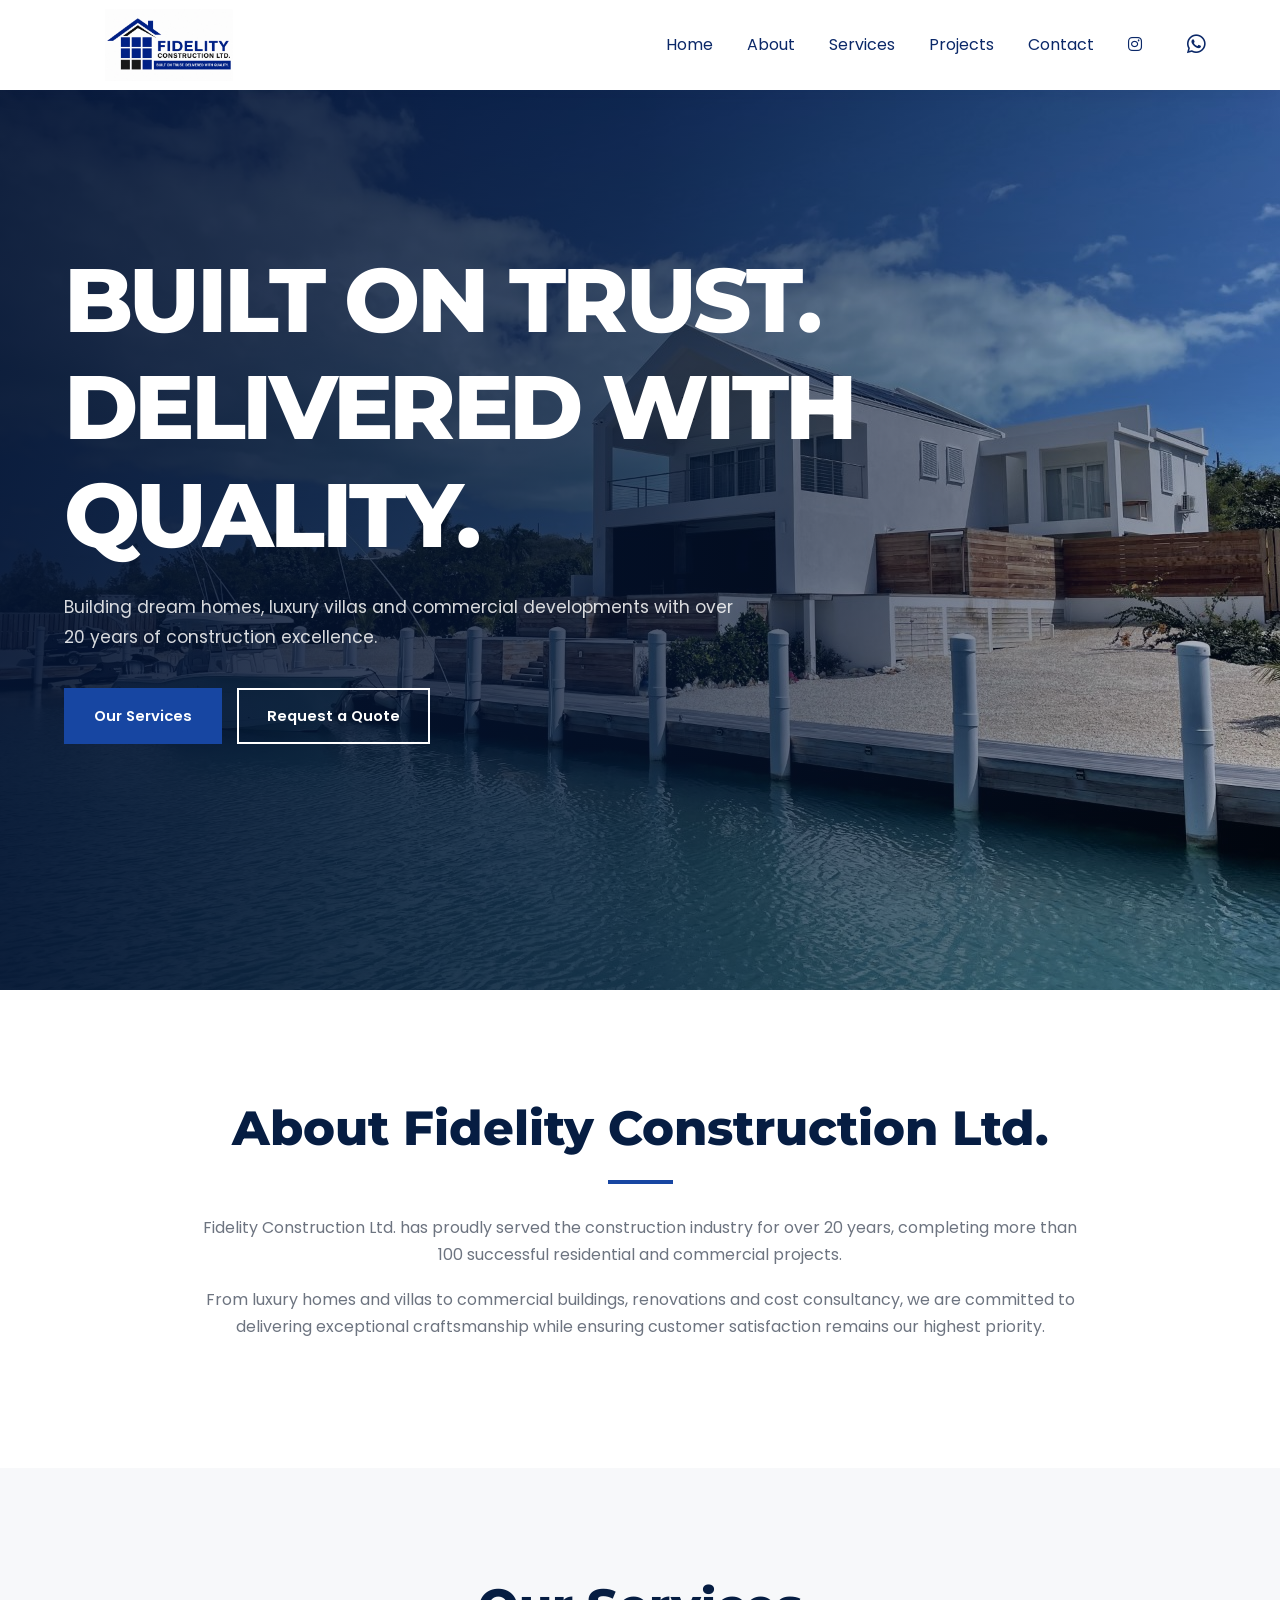
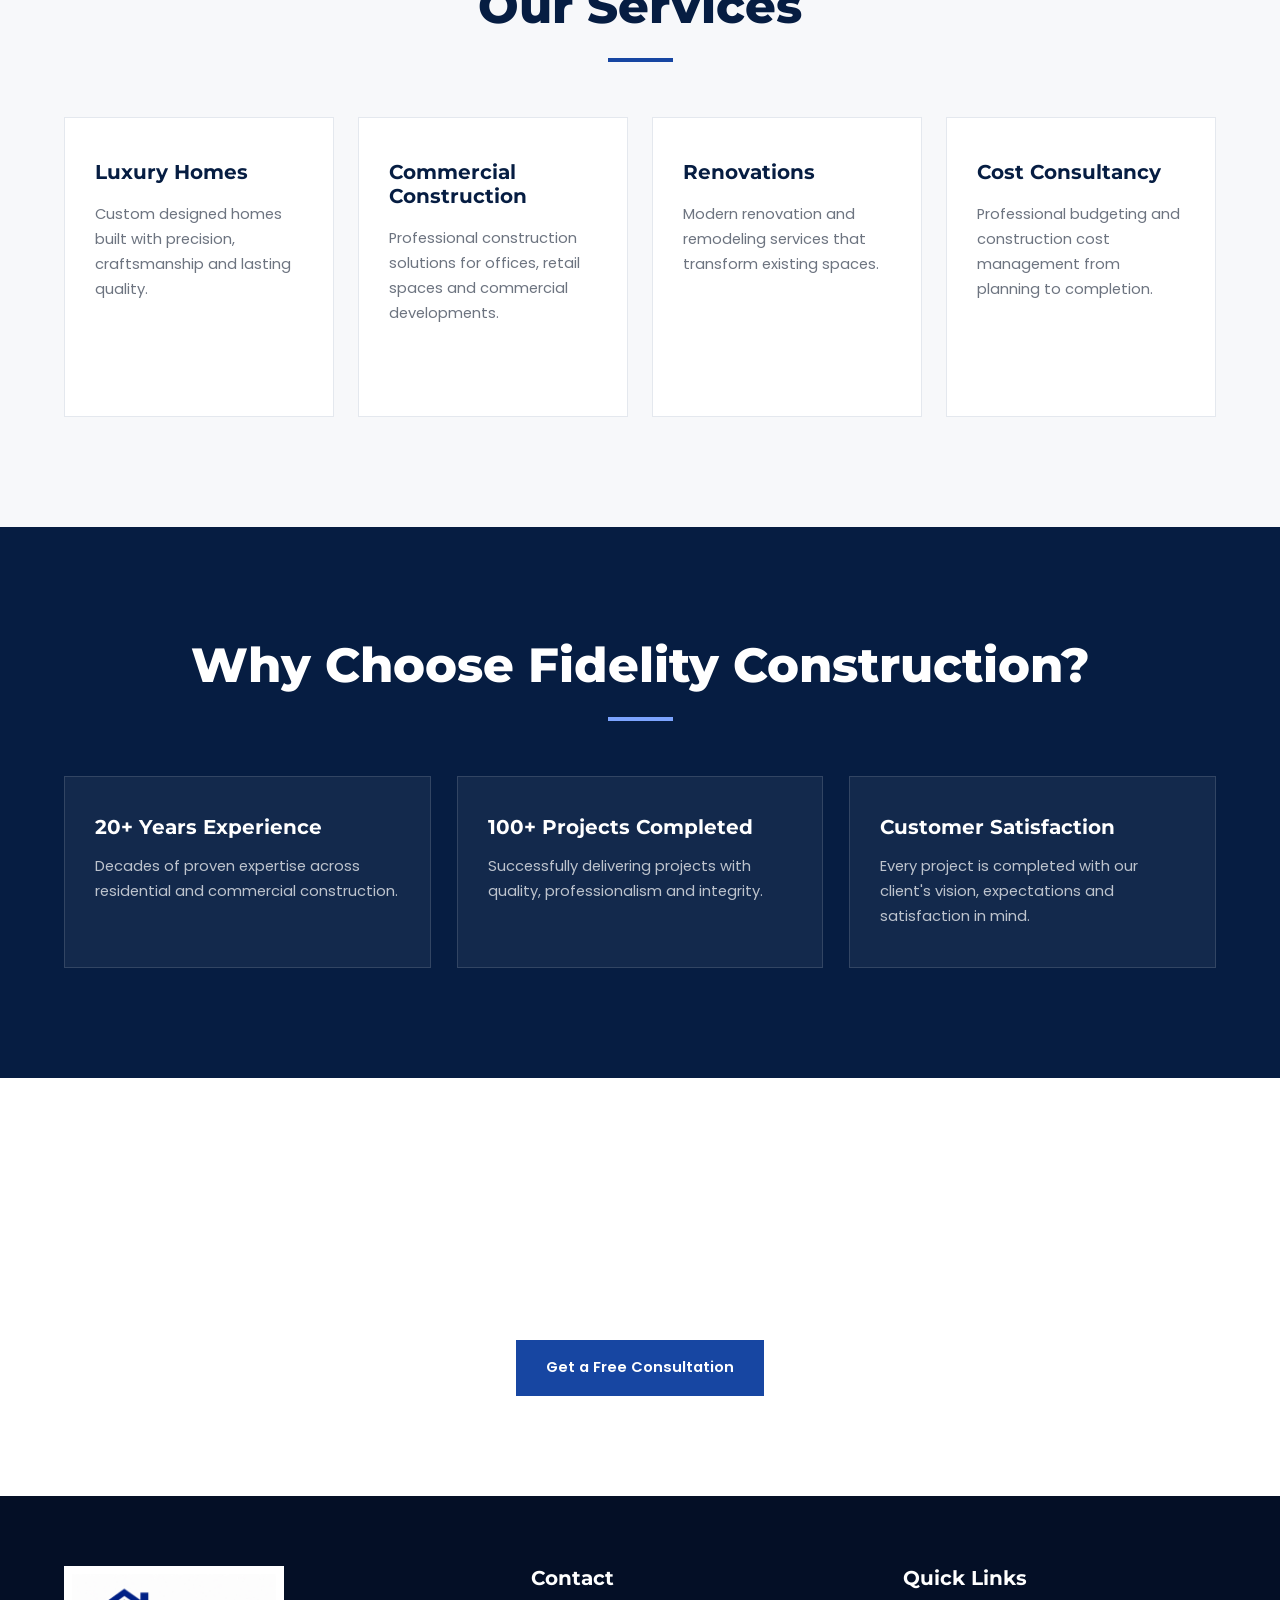
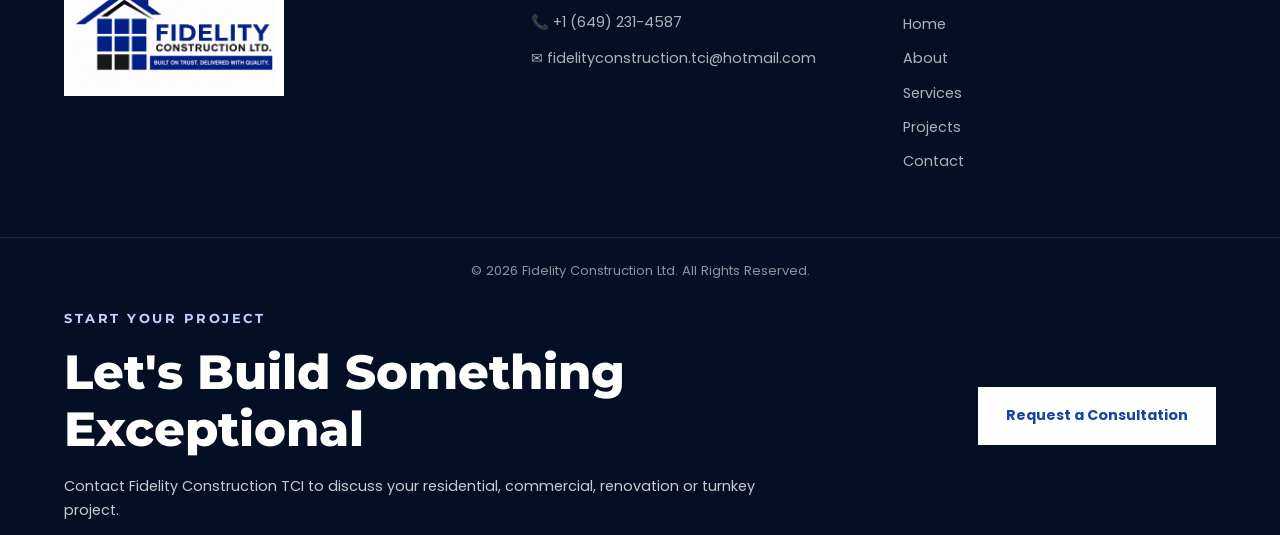
==== commit 207121bd: "Update index.html" ====
--- a/index.html
+++ b/index.html
@@ -355,7 +355,7 @@
      CALL TO ACTION
 ========================================== -->
 
-<section class="projects-page-cta">
+<section class="cta">
 
     <div class="container projects-cta-content">
 
@@ -377,9 +377,7 @@
         </div>
 
         <a href="contact.html" class="projects-cta-button">
-
             Request a Consultation
-
         </a>
 
     </div>
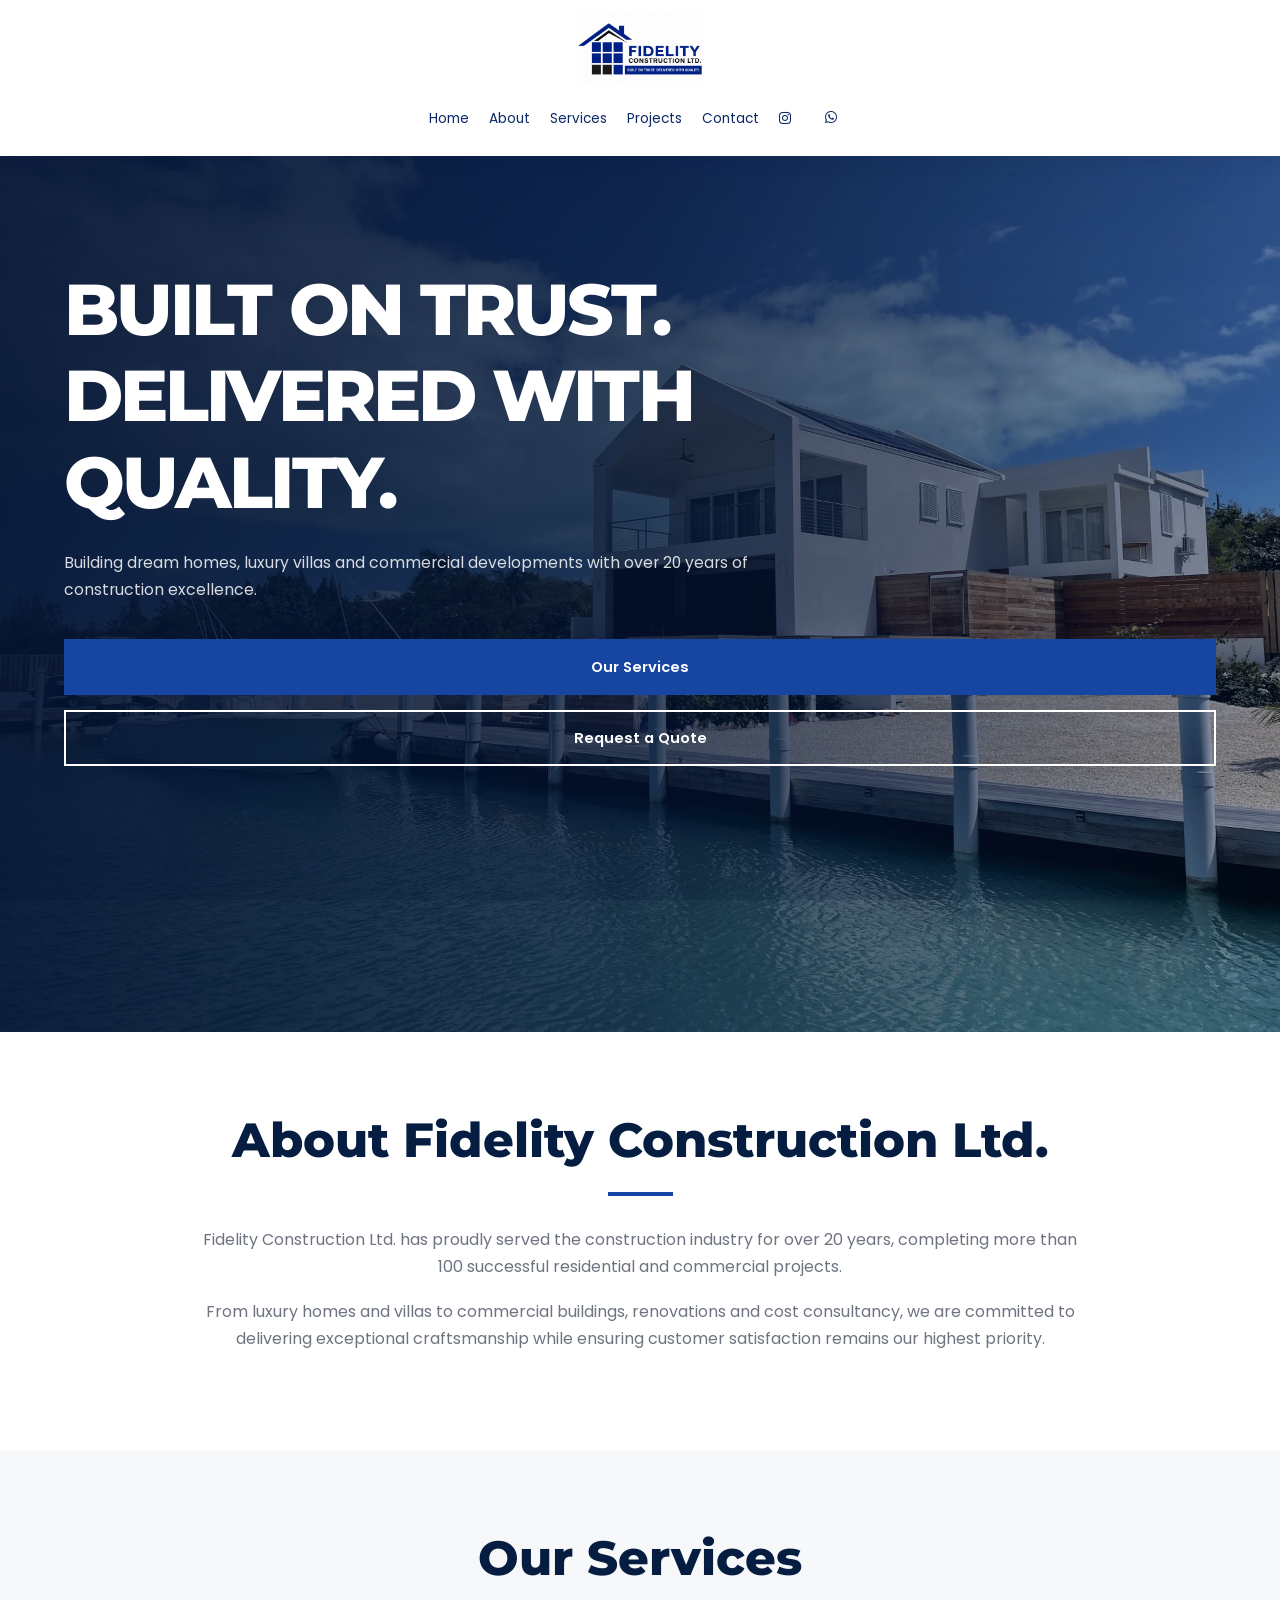
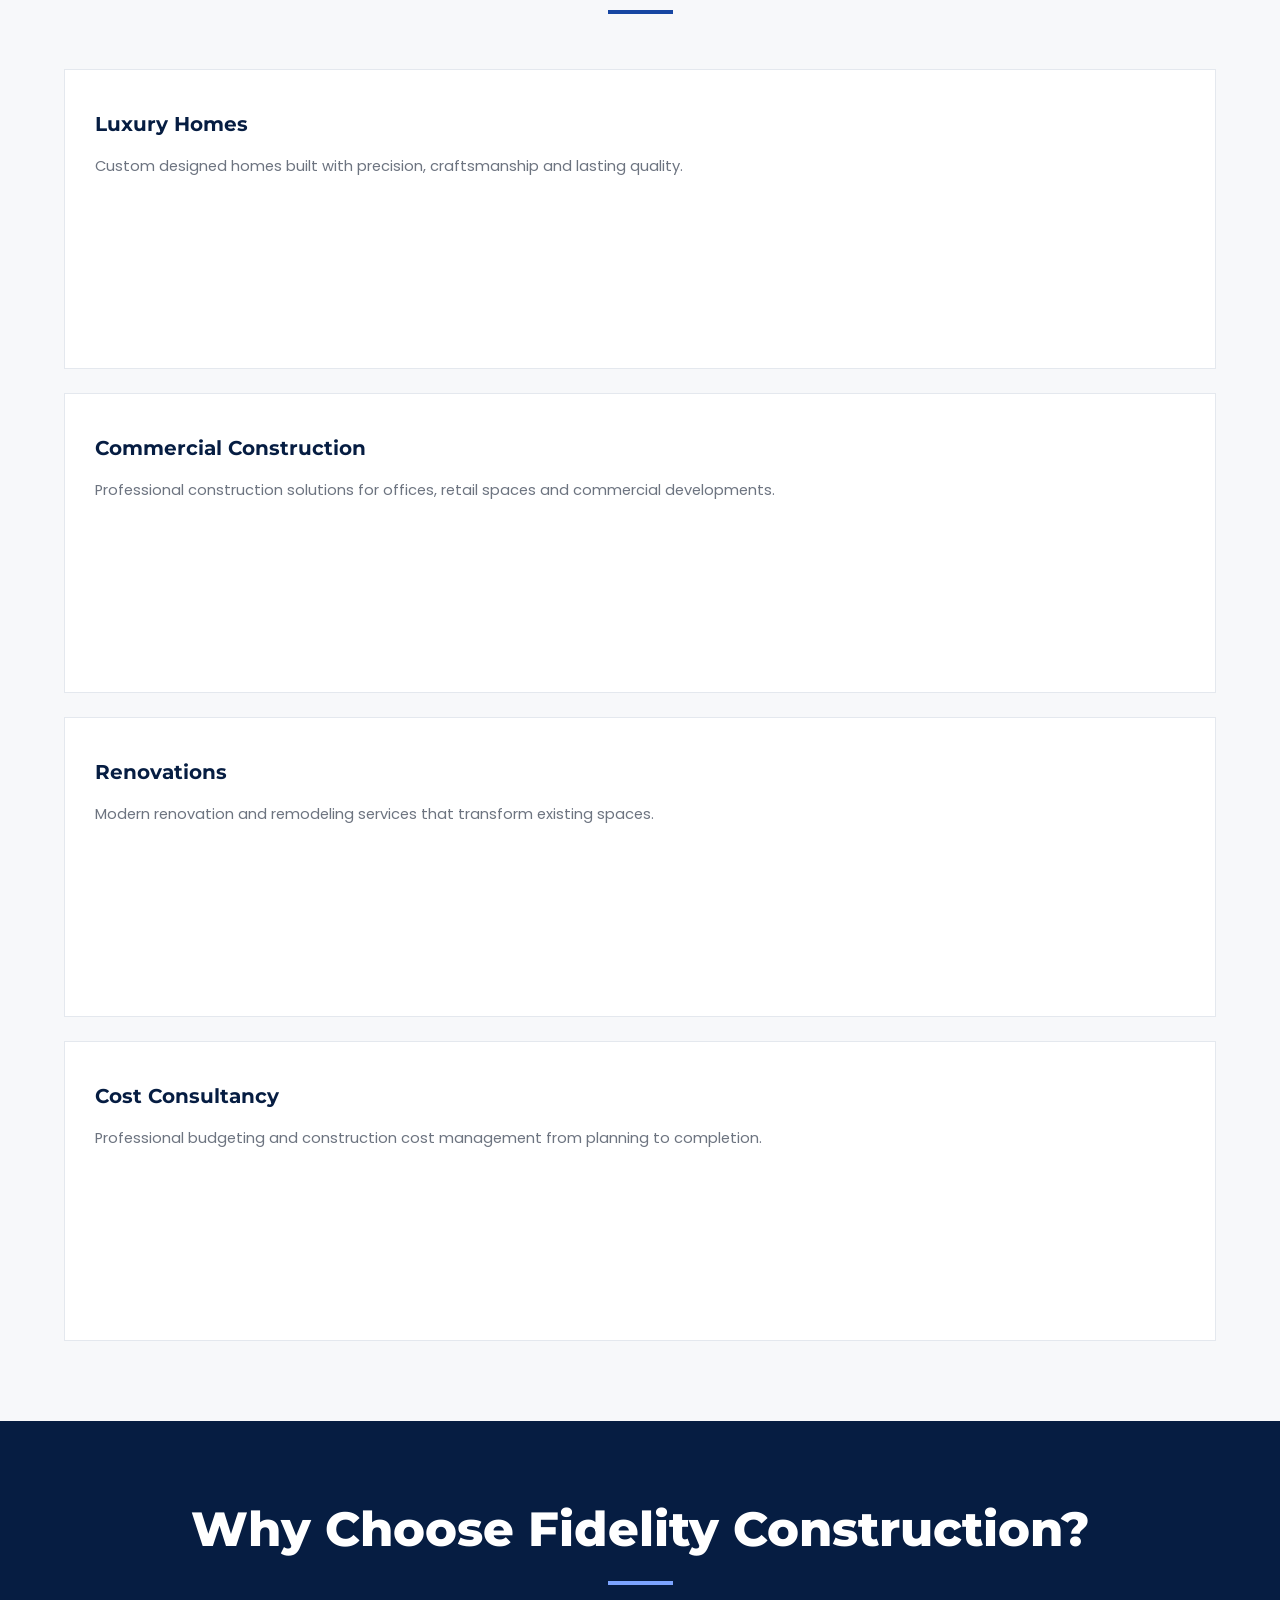
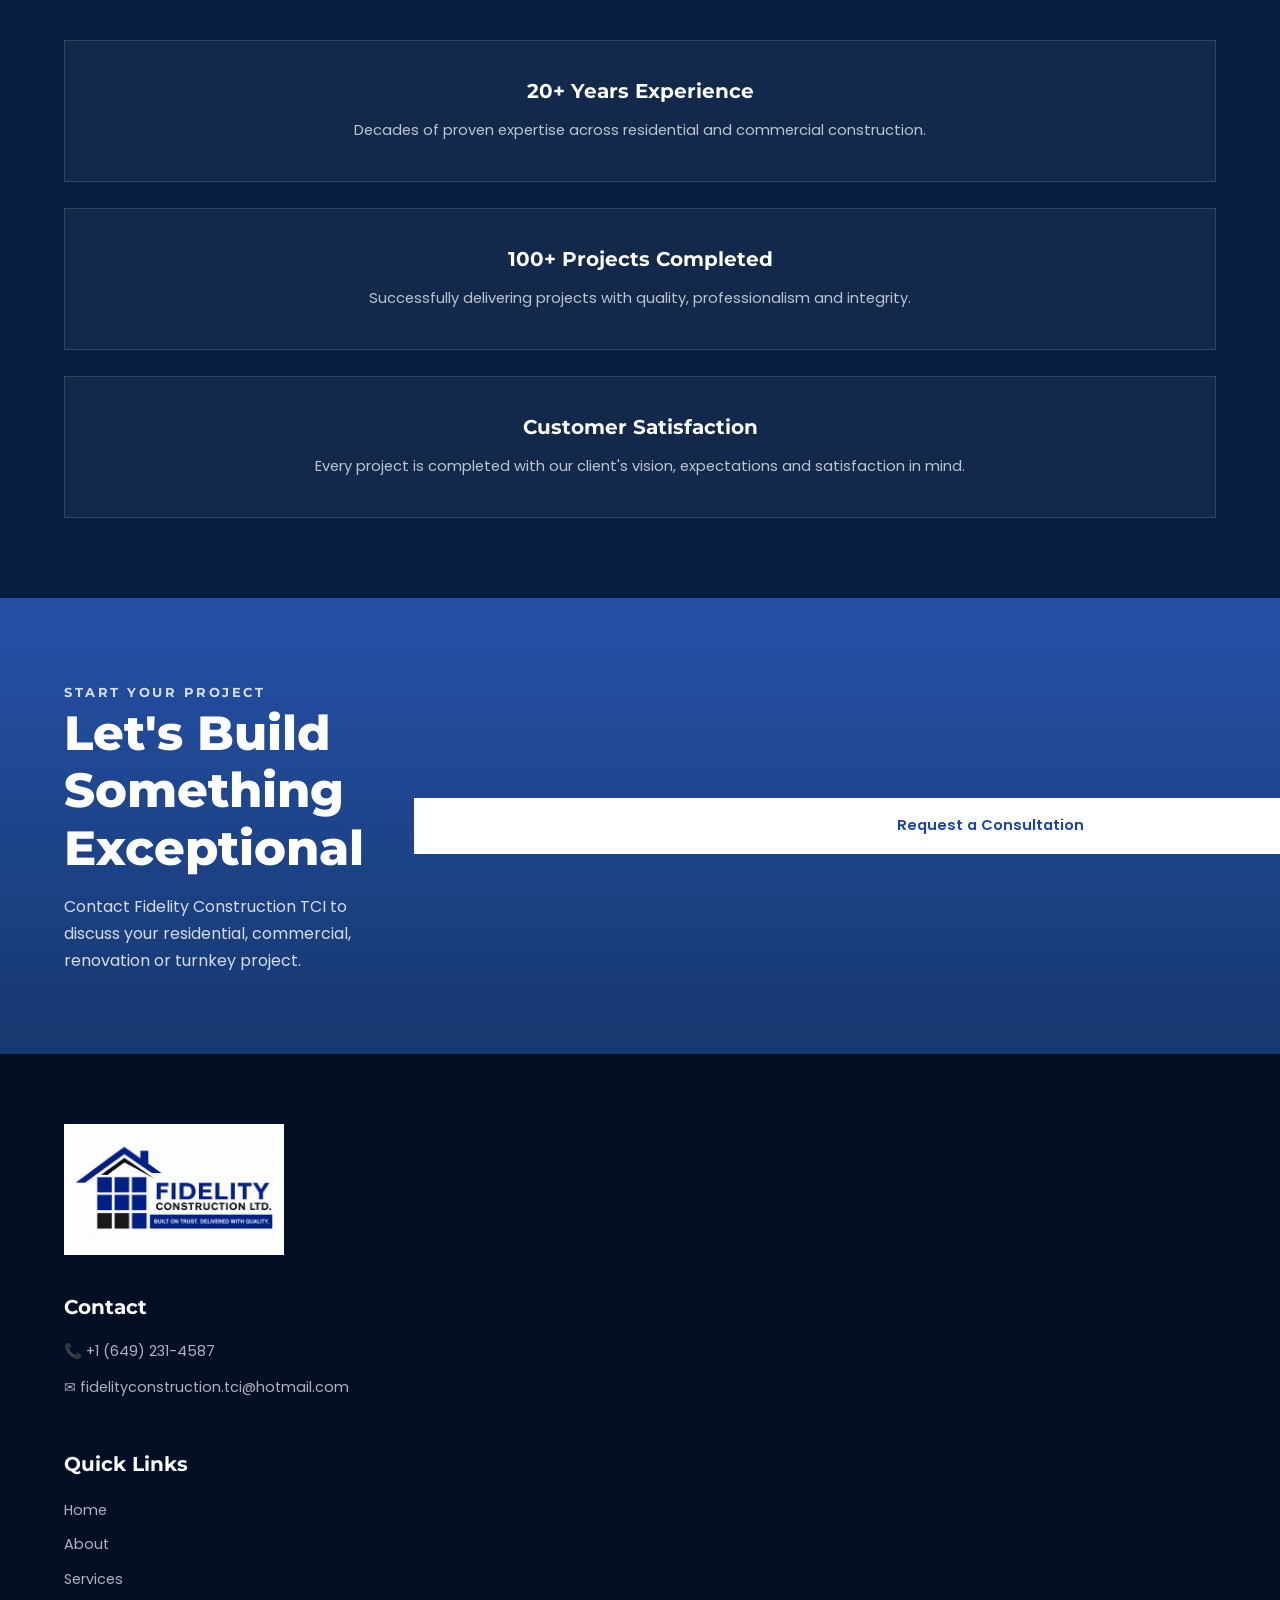
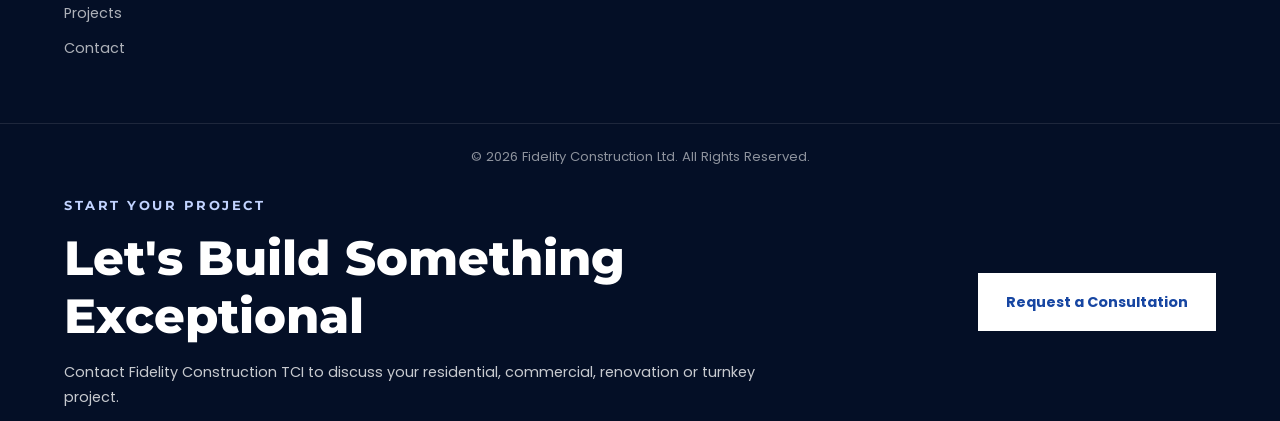
==== commit b4ad3885: "Update index.html" ====
--- a/index.html
+++ b/index.html
@@ -272,24 +272,32 @@
     <!-- Contact Banner -->
     <!-- ========================= -->
 
-    <section class="contact-banner">
-
-        <div class="container">
-
-            <h2>Let's Build Something Great Together</h2>
+  <section class="contact-banner">
+
+    <div class="container">
+
+        <div>
+
+            <p class="projects-section-label">
+                START YOUR PROJECT
+            </p>
+
+            <h2>Let's Build Something Exceptional</h2>
 
             <p>
-                Ready to begin your next construction project?
-                Contact our experienced team today.
-            </p>
-
-            <a href="contact.html" class="btn-primary">
-                Get a Free Consultation
-            </a>
-
-        </div>
-
-    </section>
+                Contact Fidelity Construction TCI to discuss your residential,
+                commercial, renovation or turnkey project.
+            </p>
+
+        </div>
+
+        <a href="contact.html" class="btn-primary">
+            Request a Consultation
+        </a>
+
+    </div>
+
+</section>
 
 
     <!-- ========================= -->
--- a/css/style.css
+++ b/css/style.css
@@ -457,29 +457,50 @@
 ================================================== */
 
 .contact-banner {
-    padding: 100px 0;
+    padding: 90px 0;
+
     background:
         linear-gradient(
             rgba(23, 70, 162, 0.94),
             rgba(8, 43, 102, 0.94)
         ),
-      url("../images/contact-background.jpg")
+        url("../images/contact-background.jpg");
+
     background-position: center;
     background-size: cover;
     background-repeat: no-repeat;
     text-align: center;
 }
 
+.contact-banner .container {
+    display: flex;
+    align-items: center;
+    justify-content: space-between;
+    gap: 50px;
+    text-align: left;
+}
+
 .contact-banner h2 {
+    margin-bottom: 15px;
     color: var(--white);
 }
 
 .contact-banner p {
-    max-width: 650px;
-    margin: 0 auto 30px;
+    max-width: 700px;
+    margin: 0;
     color: rgba(255, 255, 255, 0.82);
 }
 
+.contact-banner .btn-primary {
+    flex-shrink: 0;
+    background-color: var(--white);
+    color: var(--primary-blue);
+}
+
+.contact-banner .btn-primary:hover {
+    background-color: var(--navy-blue);
+    color: var(--white);
+}
 
 /* ==================================================
    FOOTER
@@ -583,6 +604,17 @@
 ================================================== */
 
 @media screen and (max-width: 760px) {
+
+    .contact-banner .container {
+        flex-direction: column;
+        align-items: flex-start;
+        text-align: left;
+    }
+
+    .contact-banner .btn-primary {
+        width: 100%;
+    }
+}
 
     .navbar {
         flex-direction: column;
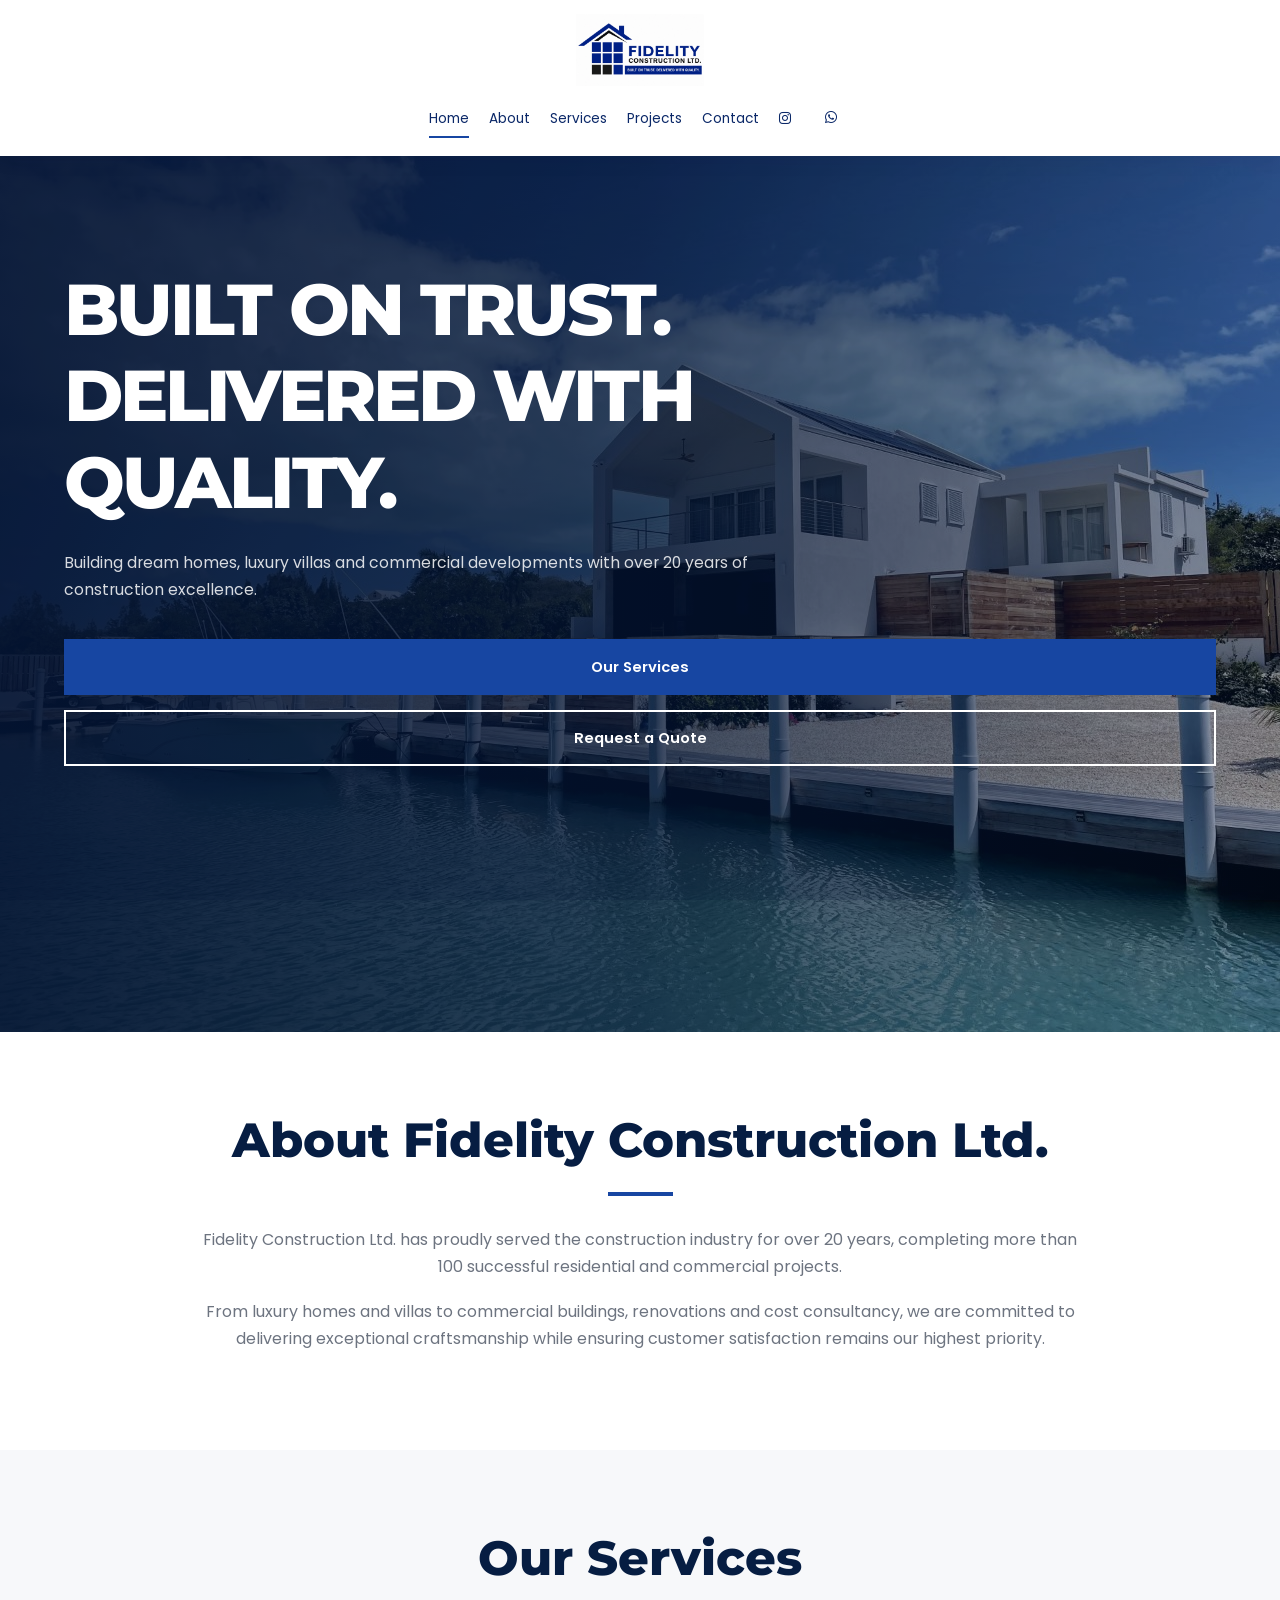
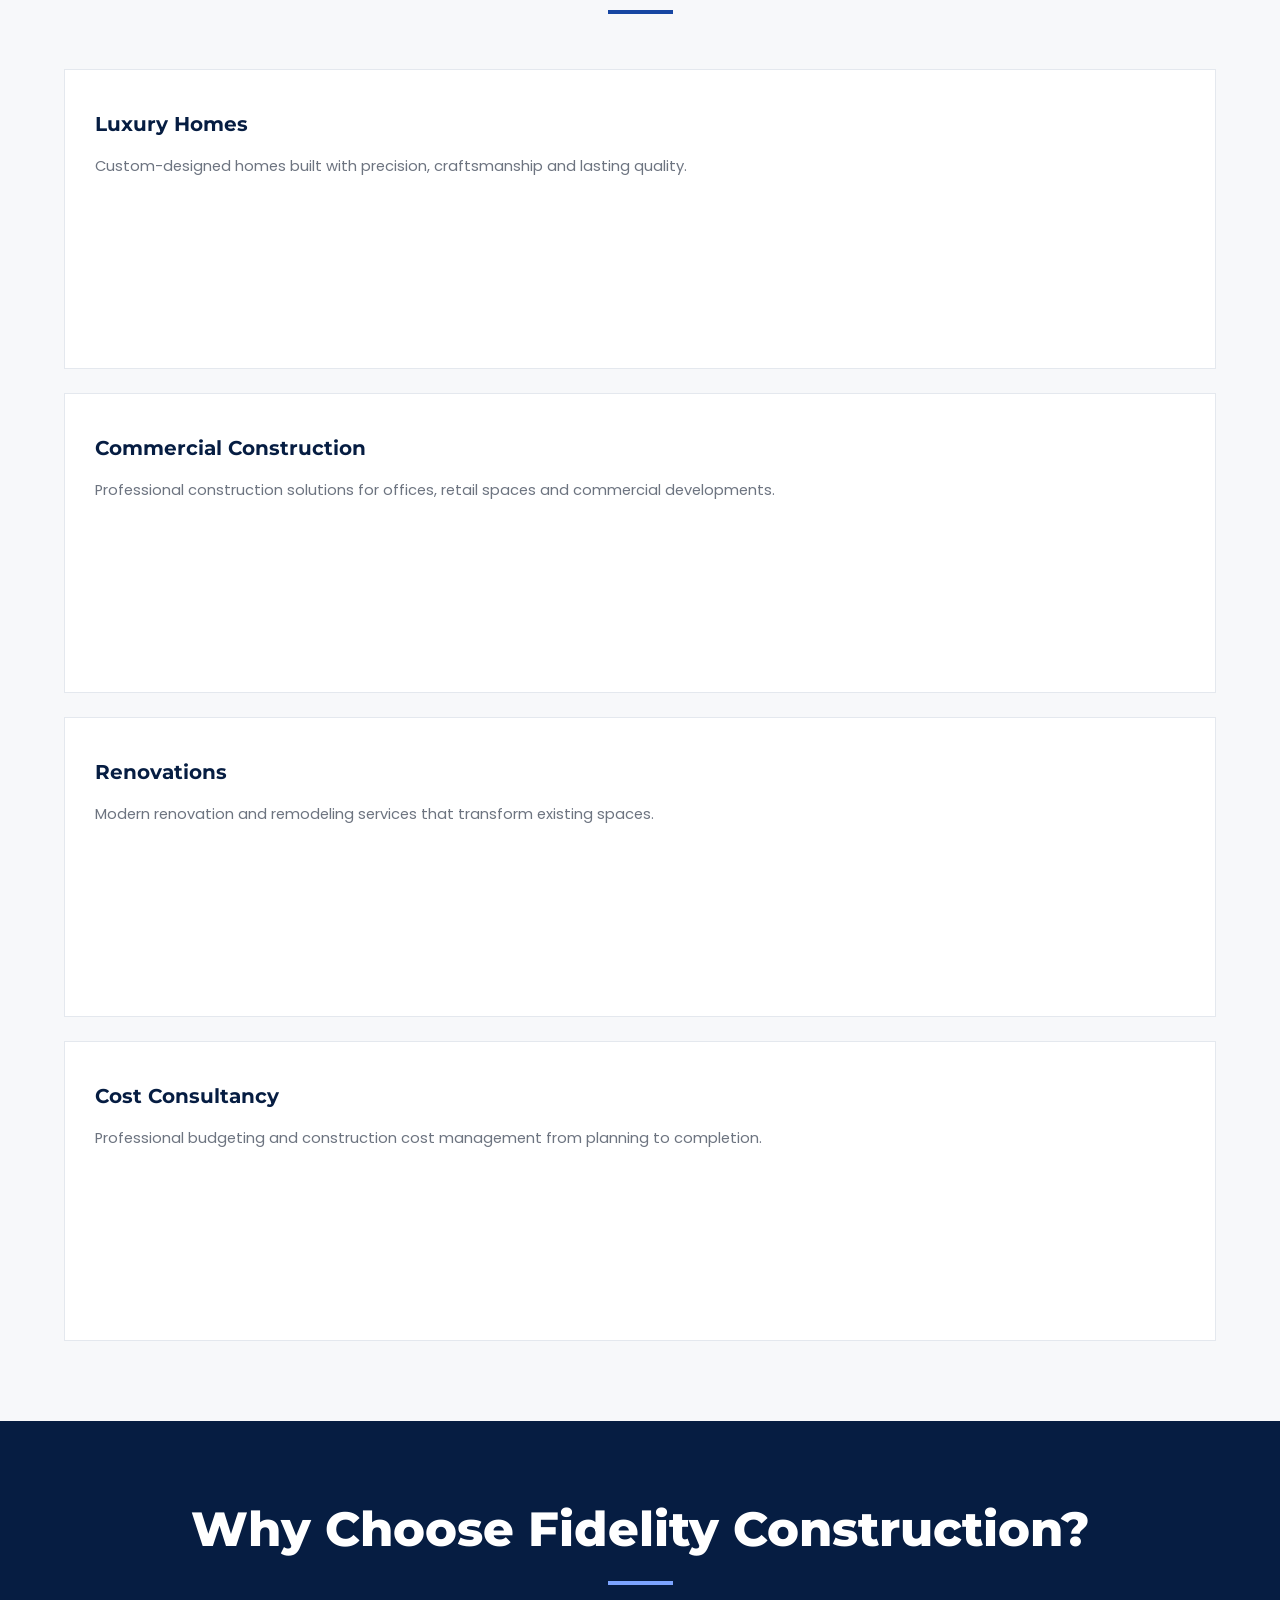
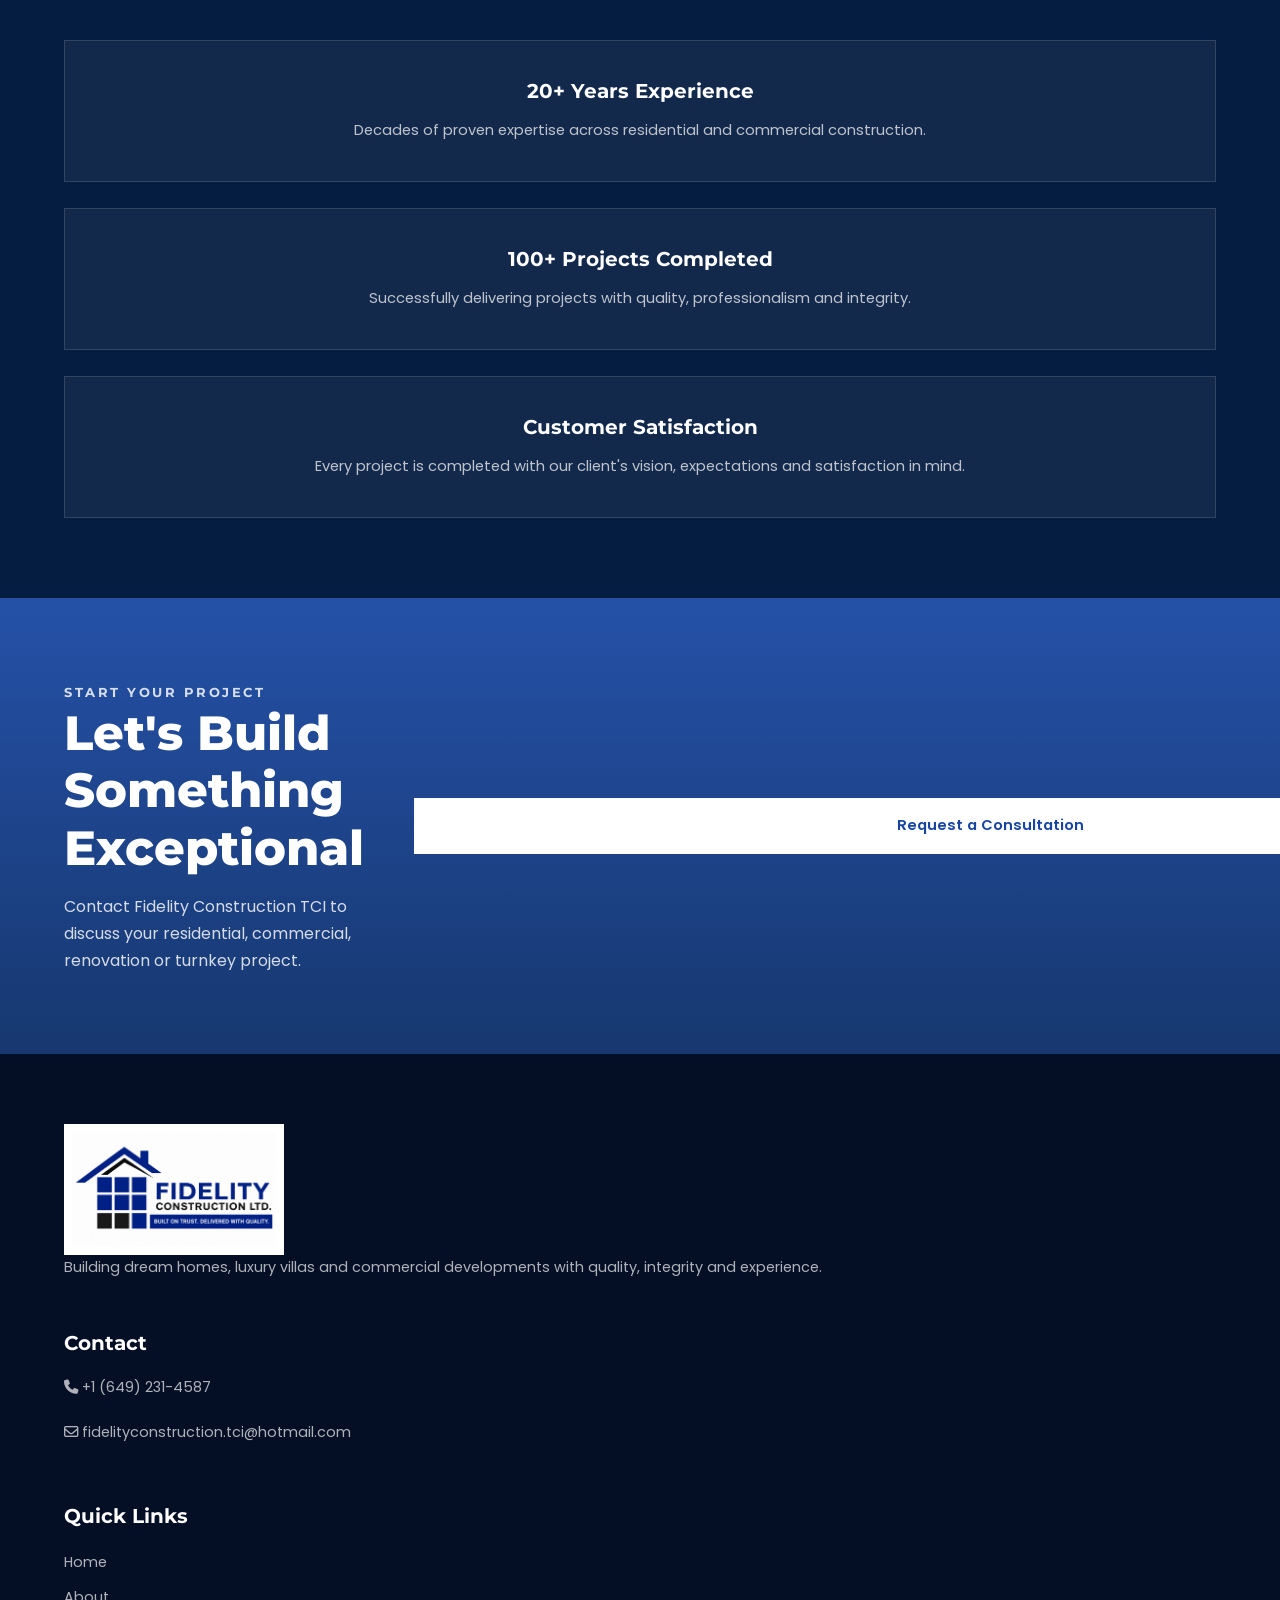
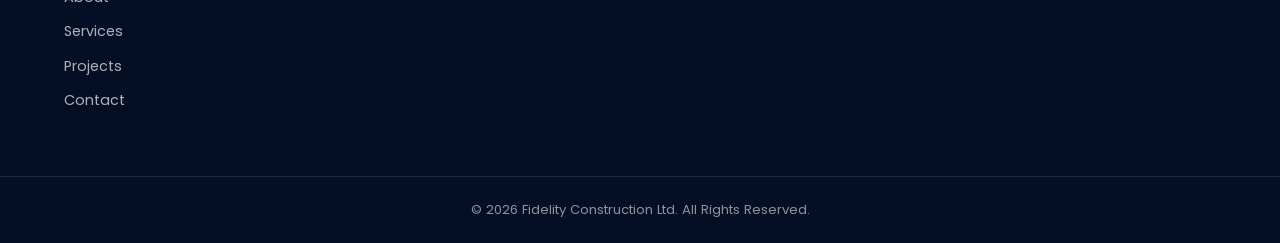
==== commit 5305e1a2: "Update index.html" ====
--- a/index.html
+++ b/index.html
@@ -4,393 +4,419 @@
 <head>
     <meta charset="UTF-8">
 
-    <meta name="viewport"
-          content="width=device-width, initial-scale=1.0">
+    <meta
+        name="viewport"
+        content="width=device-width, initial-scale=1.0"
+    >
+
+    <meta
+        name="description"
+        content="Fidelity Construction TCI builds luxury homes, villas, commercial developments and renovation projects throughout the Turks and Caicos Islands."
+    >
 
     <title>Fidelity Construction Ltd.</title>
 
-    <link rel="preconnect"
-          href="https://fonts.googleapis.com">
-
-    <link rel="preconnect"
-          href="https://fonts.gstatic.com"
-          crossorigin>
+    <!-- Google Fonts -->
+    <link rel="preconnect" href="https://fonts.googleapis.com">
+
+    <link
+        rel="preconnect"
+        href="https://fonts.gstatic.com"
+        crossorigin
+    >
 
     <link
         href="https://fonts.googleapis.com/css2?family=Montserrat:wght@400;600;700;800&family=Poppins:wght@300;400;500;600&display=swap"
-        rel="stylesheet">
-
+        rel="stylesheet"
+    >
+
+    <!-- Font Awesome -->
     <link
         rel="stylesheet"
-        href="https://cdnjs.cloudflare.com/ajax/libs/font-awesome/6.7.2/css/all.min.css">
-
-<link rel="stylesheet" href="css/style.css">
+        href="https://cdnjs.cloudflare.com/ajax/libs/font-awesome/6.7.2/css/all.min.css"
+    >
+
+    <!-- Main stylesheet -->
+    <link rel="stylesheet" href="css/style.css?v=30">
 </head>
 
 <body>
 
-    <!-- ========================= -->
-    <!-- Navigation -->
-    <!-- ========================= -->
+    <!-- ==========================================
+         NAVIGATION
+    =========================================== -->
 
     <header>
 
         <nav class="navbar">
 
-            <div class="logo">
-
-                <img src="images/logo.png" alt="Fidelity Construction Logo">
-
-            </div>
-
-<ul class="nav-links">
-    <li><a href="#">Home</a></li>
-    <li><a href="about.html">About</a></li>
-    <li><a href="services.html">Services</a></li>
-    <li><a href="projects.html">Projects</a></li>
-    <li><a href="contact.html">Contact</a></li>
-
-    <li>
-        <a
-            href="https://www.instagram.com/fidelityconstructiontci/"
-            target="_blank"
-            rel="noopener noreferrer"
-            class="instagram-link"
-            aria-label="Visit Fidelity Construction on Instagram"
-        >
-            <i class="fa-brands fa-instagram"></i>
-        </a>
-    </li>
-        <a
-            href="https://wa.me/16492314587"
-            target="_blank"
-            rel="noopener noreferrer"
-            class="whatsapp-link"
-            aria-label="Chat with us on WhatsApp">
-
-            <i class="fa-brands fa-whatsapp"></i>
-
-    </a>
-
-</li>
-</ul>
+            <a href="index.html" class="logo">
+
+                <img
+                    src="images/logo.png"
+                    alt="Fidelity Construction TCI logo"
+                >
+
+            </a>
+
+            <ul class="nav-links">
+
+                <li>
+                    <a href="index.html" class="active">Home</a>
+                </li>
+
+                <li>
+                    <a href="about.html">About</a>
+                </li>
+
+                <li>
+                    <a href="services.html">Services</a>
+                </li>
+
+                <li>
+                    <a href="projects.html">Projects</a>
+                </li>
+
+                <li>
+                    <a href="contact.html">Contact</a>
+                </li>
+
+                <li>
+
+                    <a
+                        href="https://www.instagram.com/fidelityconstructiontci/"
+                        target="_blank"
+                        rel="noopener noreferrer"
+                        class="instagram-link"
+                        aria-label="Visit Fidelity Construction TCI on Instagram"
+                    >
+
+                        <i class="fa-brands fa-instagram"></i>
+
+                    </a>
+
+                </li>
+
+                <li>
+
+                    <a
+                        href="https://wa.me/16492314587"
+                        target="_blank"
+                        rel="noopener noreferrer"
+                        class="whatsapp-link"
+                        aria-label="Chat with Fidelity Construction TCI on WhatsApp"
+                    >
+
+                        <i class="fa-brands fa-whatsapp"></i>
+
+                    </a>
+
+                </li>
+
+            </ul>
 
         </nav>
 
     </header>
 
 
-    <!-- ========================= -->
-    <!-- Hero Section -->
-    <!-- ========================= -->
-
-    <section class="hero">
-
-        <div class="hero-overlay">
-
-            <div class="hero-content">
-
-                <h1>
-                    BUILT ON TRUST.<br>
-                    DELIVERED WITH QUALITY.
-                </h1>
+    <main>
+
+        <!-- ==========================================
+             HERO
+        =========================================== -->
+
+        <section class="hero">
+
+            <div class="hero-overlay">
+
+                <div class="hero-content">
+
+                    <h1>
+                        Built on Trust.<br>
+                        Delivered With Quality.
+                    </h1>
+
+                    <p>
+                        Building dream homes, luxury villas and commercial
+                        developments with over 20 years of construction
+                        excellence.
+                    </p>
+
+                    <div class="hero-buttons">
+
+                        <a href="services.html" class="btn-primary">
+                            Our Services
+                        </a>
+
+                        <a href="contact.html" class="btn-secondary">
+                            Request a Quote
+                        </a>
+
+                    </div>
+
+                </div>
+
+            </div>
+
+        </section>
+
+
+        <!-- ==========================================
+             ABOUT PREVIEW
+        =========================================== -->
+
+        <section class="about-preview">
+
+            <div class="container">
+
+                <h2>About Fidelity Construction Ltd.</h2>
 
                 <p>
-
+                    Fidelity Construction Ltd. has proudly served the
+                    construction industry for over 20 years, completing more
+                    than 100 successful residential and commercial projects.
+                </p>
+
+                <p>
+                    From luxury homes and villas to commercial buildings,
+                    renovations and cost consultancy, we are committed to
+                    delivering exceptional craftsmanship while ensuring
+                    customer satisfaction remains our highest priority.
+                </p>
+
+            </div>
+
+        </section>
+
+
+        <!-- ==========================================
+             SERVICES PREVIEW
+        =========================================== -->
+
+        <section class="services">
+
+            <div class="container">
+
+                <h2>Our Services</h2>
+
+                <div class="service-grid">
+
+                    <article class="service-card">
+
+                        <h3>Luxury Homes</h3>
+
+                        <p>
+                            Custom-designed homes built with precision,
+                            craftsmanship and lasting quality.
+                        </p>
+
+                    </article>
+
+
+                    <article class="service-card">
+
+                        <h3>Commercial Construction</h3>
+
+                        <p>
+                            Professional construction solutions for offices,
+                            retail spaces and commercial developments.
+                        </p>
+
+                    </article>
+
+
+                    <article class="service-card">
+
+                        <h3>Renovations</h3>
+
+                        <p>
+                            Modern renovation and remodeling services that
+                            transform existing spaces.
+                        </p>
+
+                    </article>
+
+
+                    <article class="service-card">
+
+                        <h3>Cost Consultancy</h3>
+
+                        <p>
+                            Professional budgeting and construction cost
+                            management from planning to completion.
+                        </p>
+
+                    </article>
+
+                </div>
+
+            </div>
+
+        </section>
+
+
+        <!-- ==========================================
+             WHY CHOOSE US
+        =========================================== -->
+
+        <section class="why-us">
+
+            <div class="container">
+
+                <h2>Why Choose Fidelity Construction?</h2>
+
+                <div class="features">
+
+                    <article class="feature">
+
+                        <h3>20+ Years Experience</h3>
+
+                        <p>
+                            Decades of proven expertise across residential and
+                            commercial construction.
+                        </p>
+
+                    </article>
+
+
+                    <article class="feature">
+
+                        <h3>100+ Projects Completed</h3>
+
+                        <p>
+                            Successfully delivering projects with quality,
+                            professionalism and integrity.
+                        </p>
+
+                    </article>
+
+
+                    <article class="feature">
+
+                        <h3>Customer Satisfaction</h3>
+
+                        <p>
+                            Every project is completed with our client's vision,
+                            expectations and satisfaction in mind.
+                        </p>
+
+                    </article>
+
+                </div>
+
+            </div>
+
+        </section>
+
+
+        <!-- ==========================================
+             START YOUR PROJECT CTA
+        =========================================== -->
+
+        <section class="contact-banner">
+
+            <div class="container">
+
+                <div>
+
+                    <p class="projects-section-label">
+                        START YOUR PROJECT
+                    </p>
+
+                    <h2>
+                        Let's Build Something Exceptional
+                    </h2>
+
+                    <p>
+                        Contact Fidelity Construction TCI to discuss your
+                        residential, commercial, renovation or turnkey project.
+                    </p>
+
+                </div>
+
+                <a href="contact.html" class="btn-primary">
+                    Request a Consultation
+                </a>
+
+            </div>
+
+        </section>
+
+    </main>
+
+
+    <!-- ==========================================
+         FOOTER
+    =========================================== -->
+
+    <footer>
+
+        <div class="container footer-container">
+
+            <div>
+
+                <img
+                    src="images/logo.png"
+                    alt="Fidelity Construction TCI logo"
+                    class="footer-logo"
+                >
+
+                <p>
                     Building dream homes, luxury villas and commercial
-                    developments with over 20 years of construction excellence.
-
+                    developments with quality, integrity and experience.
                 </p>
 
-                <div class="hero-buttons">
-
-                    <a href="services.html" class="btn-primary">
-                        Our Services
+            </div>
+
+
+            <div>
+
+                <h3>Contact</h3>
+
+                <p>
+
+                    <a href="tel:+16492314587">
+                        <i class="fa-solid fa-phone"></i>
+                        +1 (649) 231-4587
                     </a>
 
-                    <a href="contact.html" class="btn-secondary">
-                        Request a Quote
+                </p>
+
+                <p>
+
+                    <a href="mailto:fidelityconstruction.tci@hotmail.com">
+                        <i class="fa-regular fa-envelope"></i>
+                        fidelityconstruction.tci@hotmail.com
                     </a>
 
-                </div>
+                </p>
+
+            </div>
+
+
+            <div>
+
+                <h3>Quick Links</h3>
+
+                <a href="index.html">Home</a><br>
+
+                <a href="about.html">About</a><br>
+
+                <a href="services.html">Services</a><br>
+
+                <a href="projects.html">Projects</a><br>
+
+                <a href="contact.html">Contact</a>
 
             </div>
 
         </div>
 
-    </section>
-
-
-    <!-- ========================= -->
-    <!-- About Preview -->
-    <!-- ========================= -->
-
-    <section class="about-preview">
-
-        <div class="container">
-
-            <h2>About Fidelity Construction Ltd.</h2>
-
-            <p>
-
-                Fidelity Construction Ltd. has proudly served the construction
-                industry for over 20 years, completing more than 100 successful
-                residential and commercial projects.
-
-            </p>
-
-            <p>
-
-                From luxury homes and villas to commercial buildings,
-                renovations and cost consultancy, we are committed to delivering
-                exceptional craftsmanship while ensuring customer satisfaction
-                remains our highest priority.
-
-            </p>
-
+        <div class="copyright">
+            © 2026 Fidelity Construction Ltd. All Rights Reserved.
         </div>
 
-    </section>
-
-
-    <!-- ========================= -->
-    <!-- Services -->
-    <!-- ========================= -->
-
-    <section class="services">
-
-        <div class="container">
-
-            <h2>Our Services</h2>
-
-            <div class="service-grid">
-
-                <div class="service-card">
-
-                    <h3>Luxury Homes</h3>
-
-                    <p>
-                        Custom designed homes built with precision,
-                        craftsmanship and lasting quality.
-                    </p>
-
-                </div>
-
-                <div class="service-card">
-
-                    <h3>Commercial Construction</h3>
-
-                    <p>
-                        Professional construction solutions for offices,
-                        retail spaces and commercial developments.
-                    </p>
-
-                </div>
-
-                <div class="service-card">
-
-                    <h3>Renovations</h3>
-
-                    <p>
-                        Modern renovation and remodeling services that
-                        transform existing spaces.
-                    </p>
-
-                </div>
-
-                <div class="service-card">
-
-                    <h3>Cost Consultancy</h3>
-
-                    <p>
-                        Professional budgeting and construction cost
-                        management from planning to completion.
-                    </p>
-
-                </div>
-
-            </div>
-
-        </div>
-
-    </section>
-
-
-    <!-- ========================= -->
-    <!-- Why Choose Us -->
-    <!-- ========================= -->
-
-    <section class="why-us">
-
-        <div class="container">
-
-            <h2>Why Choose Fidelity Construction?</h2>
-
-            <div class="features">
-
-                <div class="feature">
-
-                    <h3>20+ Years Experience</h3>
-
-                    <p>
-                        Decades of proven expertise across residential and
-                        commercial construction.
-                    </p>
-
-                </div>
-
-                <div class="feature">
-
-                    <h3>100+ Projects Completed</h3>
-
-                    <p>
-                        Successfully delivering projects with quality,
-                        professionalism and integrity.
-                    </p>
-
-                </div>
-
-                <div class="feature">
-
-                    <h3>Customer Satisfaction</h3>
-
-                    <p>
-                        Every project is completed with our client's vision,
-                        expectations and satisfaction in mind.
-                    </p>
-
-                </div>
-
-            </div>
-
-        </div>
-
-    </section>
-
-
-    <!-- ========================= -->
-    <!-- Contact Banner -->
-    <!-- ========================= -->
-
-  <section class="contact-banner">
-
-    <div class="container">
-
-        <div>
-
-            <p class="projects-section-label">
-                START YOUR PROJECT
-            </p>
-
-            <h2>Let's Build Something Exceptional</h2>
-
-            <p>
-                Contact Fidelity Construction TCI to discuss your residential,
-                commercial, renovation or turnkey project.
-            </p>
-
-        </div>
-
-        <a href="contact.html" class="btn-primary">
-            Request a Consultation
-        </a>
-
-    </div>
-
-</section>
-
-
-    <!-- ========================= -->
-    <!-- Footer -->
-    <!-- ========================= -->
-
-    <footer>
-
-        <div class="container footer-container">
-
-            <div>
-
-                <img src="images/logo.png"
-                    alt="Fidelity Construction Logo"
-                    class="footer-logo">
-
-            </div>
-
-            <div>
-
-                <h3>Contact</h3>
-
-                <p>
-
-                    📞 +1 (649) 231-4587
-
-                </p>
-
-                <p>
-
-                    ✉ fidelityconstruction.tci@hotmail.com
-
-                </p>
-
-            </div>
-
-            <div>
-
-                <h3>Quick Links</h3>
-
-                <a href="#">Home</a><br>
-
-                <a href="about.html">About</a><br>
-
-                <a href="services.html">Services</a><br>
-
-                <a href="projects.html">Projects</a><br>
-
-                <a href="contact.html">Contact</a>
-
-            </div>
-
-        </div>
-
-        <div class="copyright">
-
-            © 2026 Fidelity Construction Ltd.
-            All Rights Reserved.
-
-        </div>
-        
-<!-- ==========================================
-     CALL TO ACTION
-========================================== -->
-
-<section class="cta">
-
-    <div class="container projects-cta-content">
-
-        <div>
-
-            <p class="projects-section-label">
-                START YOUR PROJECT
-            </p>
-
-            <h2>
-                Let's Build Something Exceptional
-            </h2>
-
-            <p>
-                Contact Fidelity Construction TCI to discuss your residential,
-                commercial, renovation or turnkey project.
-            </p>
-
-        </div>
-
-        <a href="contact.html" class="projects-cta-button">
-            Request a Consultation
-        </a>
-
-    </div>
-
-</section>
     </footer>
 
 </body>
